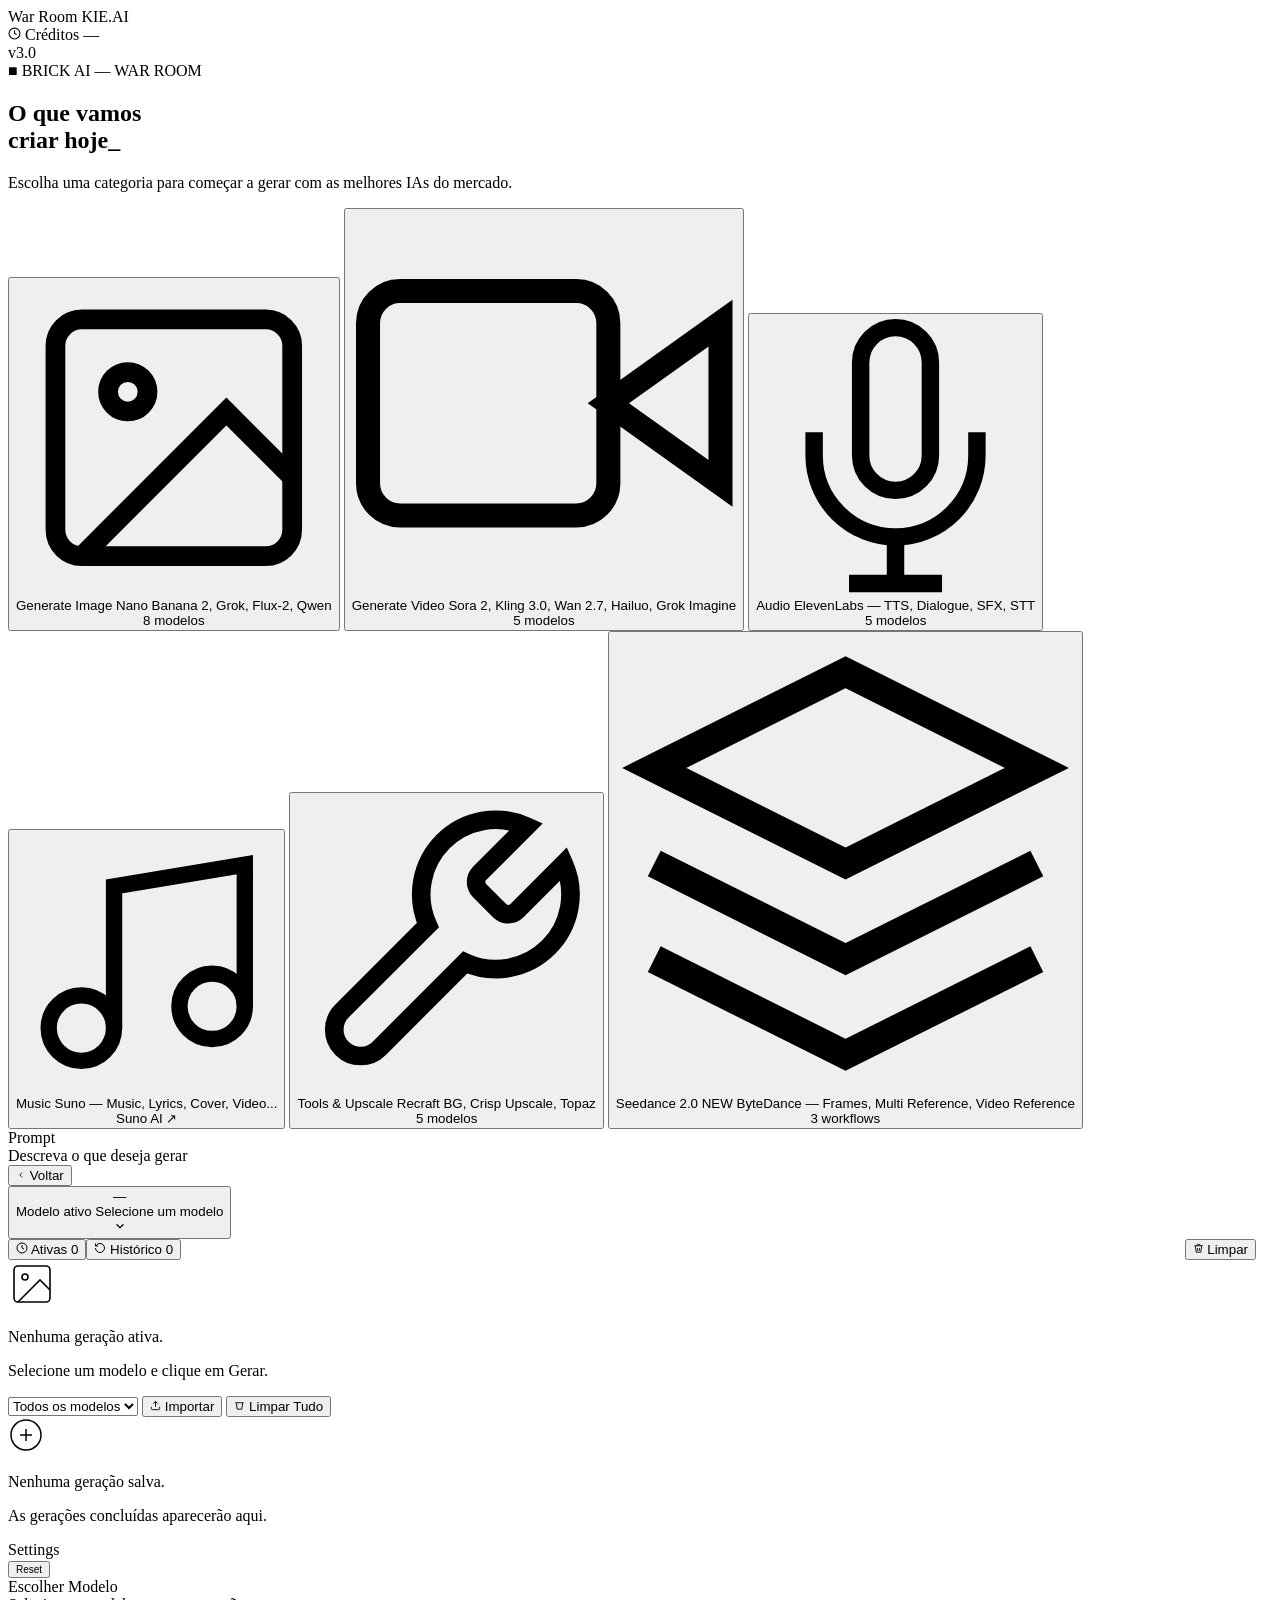
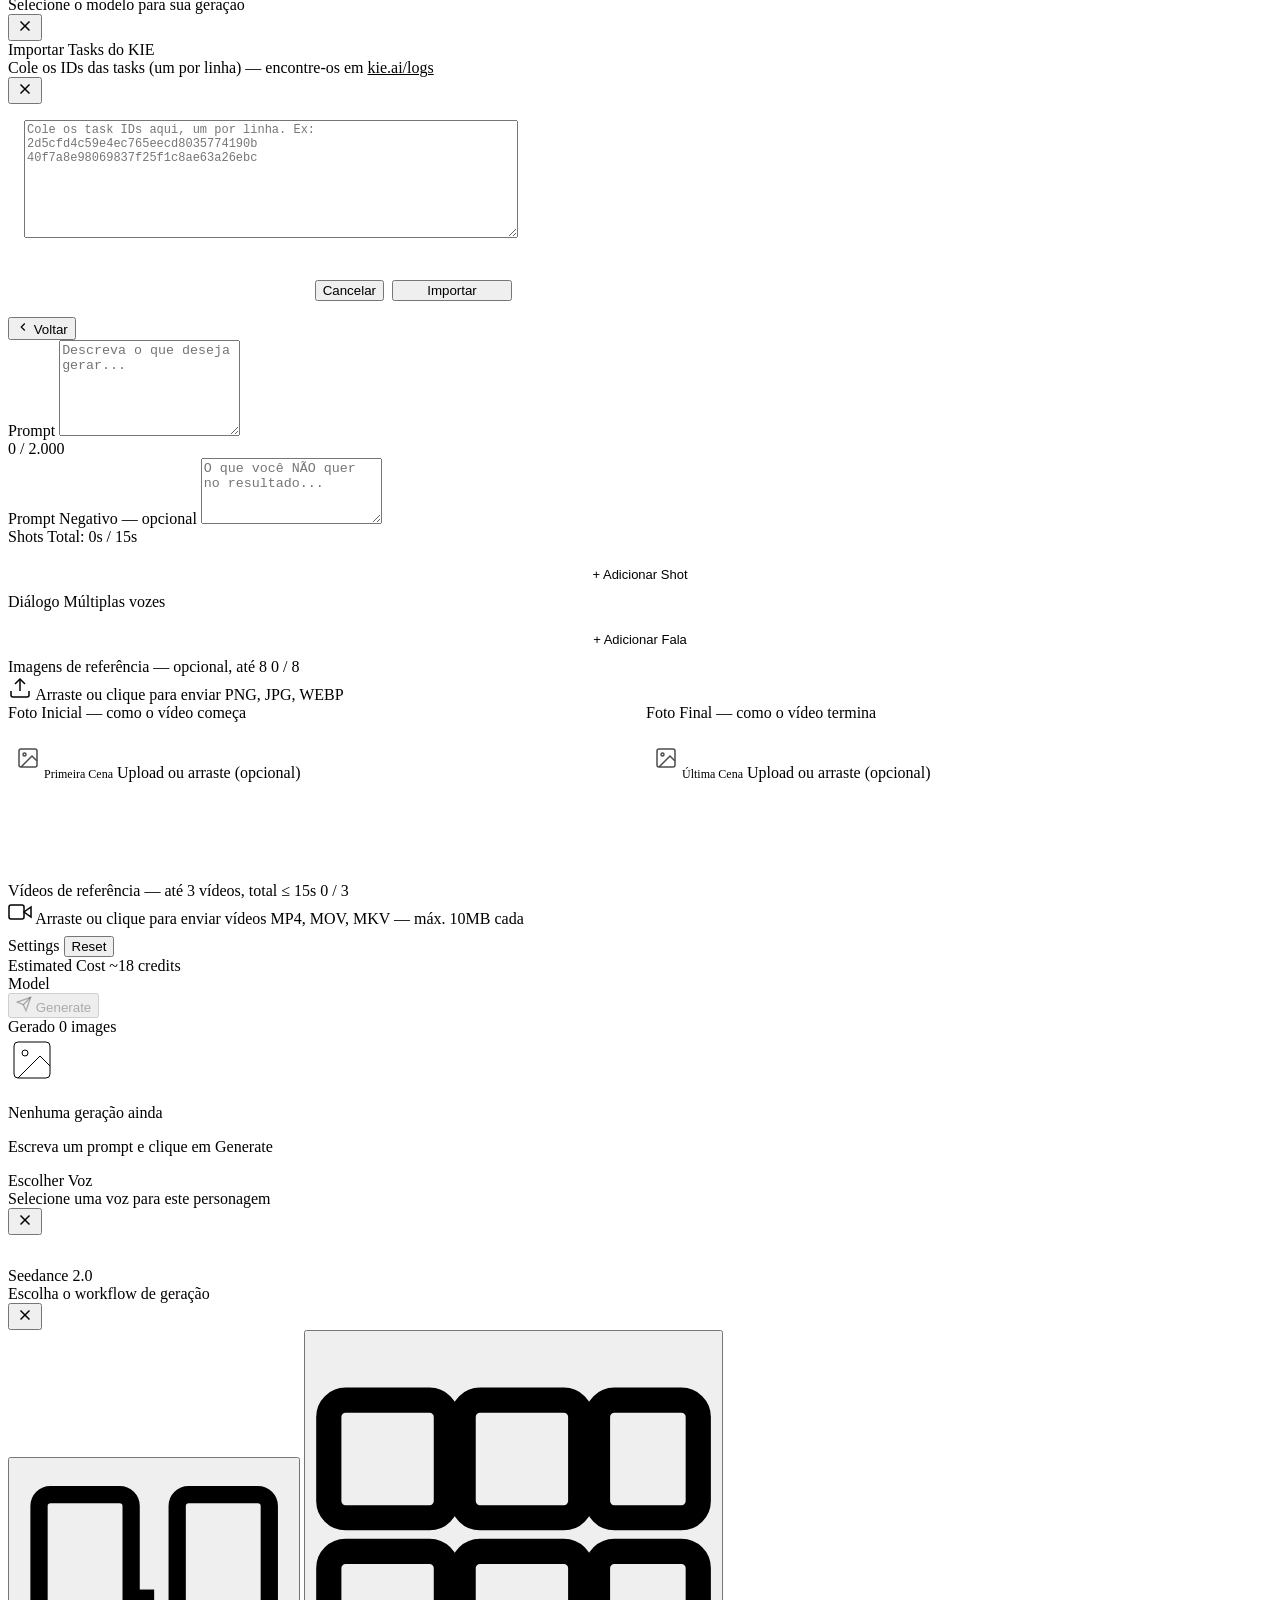
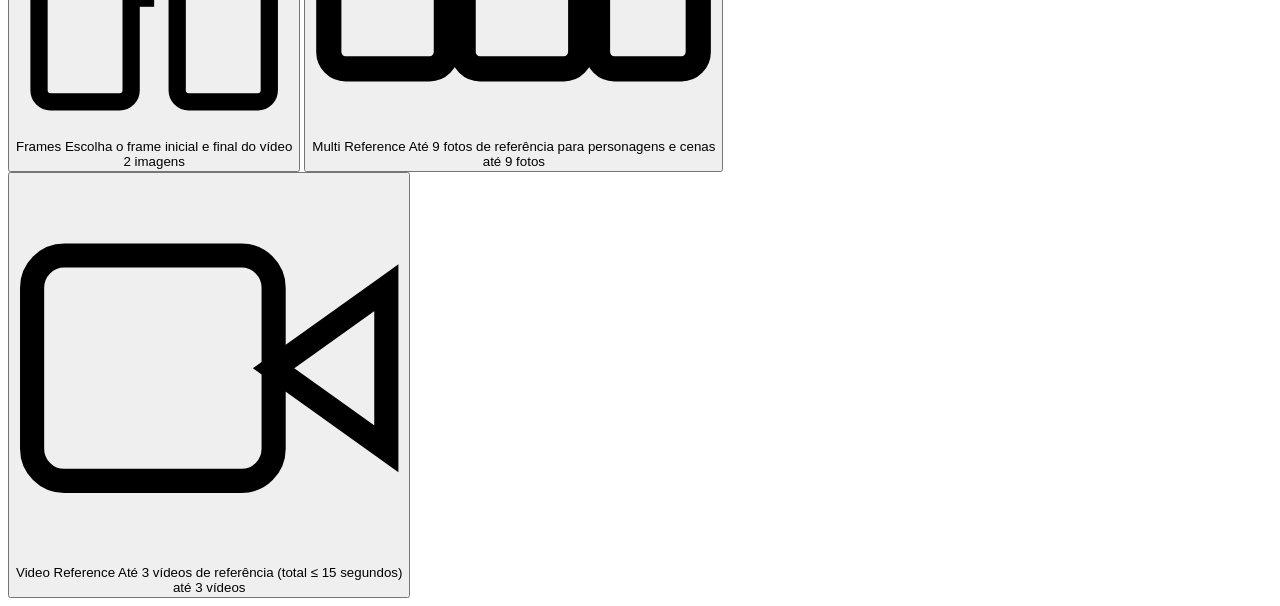
==== frontend/index.html @ 6c69cd1e "fix(ui): restore Topaz and Crisp Upscale, remove RemoveBg" ====
<!DOCTYPE html>
<html lang="pt-BR">

<head>
    <meta charset="UTF-8">
    <meta name="viewport" content="width=device-width, initial-scale=1.0">
    <title>KIE AI — War Room</title>
    <meta name="description"
        content="Interface visual para as APIs da KIE.ai — Upload, processamento AI e resultados em tempo real.">
    <link rel="preconnect" href="https://fonts.googleapis.com">
    <link rel="preconnect" href="https://fonts.gstatic.com" crossorigin>
    <link
        href="https://fonts.googleapis.com/css2?family=Inter:wght@300;400;500;600;700;900&family=JetBrains+Mono:wght@400;500;600;700&display=swap"
        rel="stylesheet">
    <link rel="stylesheet" href="/static/style-v2.css?v=21">
</head>

<body>

    <!-- ====== HEADER ====== -->
    <header id="app-header">
        <div class="header-left">
            <div class="logo-mark"></div>
            <div class="header-divider"></div>
            <span class="logo-text">War Room</span>
            <span class="logo-sub">KIE.AI</span>
        </div>
        <div class="header-center" id="header-breadcrumb">
            <!-- Filled dynamically when entering workspace -->
        </div>
        <div class="header-right">
            <div class="credits-badge" id="btn-credits" title="Saldo de créditos">
                <svg width="13" height="13" viewBox="0 0 24 24" fill="none" stroke="currentColor" stroke-width="2">
                    <circle cx="12" cy="12" r="10" />
                    <path d="M12 6v6l4 2" />
                </svg>
                <span class="credits-label">Créditos</span>
                <span class="credits-value" id="credits-display">—</span>
            </div>
            <span class="version-tag">v3.0</span>
        </div>
    </header>

    <!-- ====== PRE-MENU / LOBBY ====== -->
    <section id="lobby" class="lobby">
        <div class="lobby-inner">
            <div class="lobby-hero">
                <div class="lobby-hero-badge">■ BRICK AI — WAR ROOM</div>
                <h1 class="lobby-title">O que vamos<br>criar hoje<span class="blink">_</span></h1>
                <p class="lobby-subtitle">Escolha uma categoria para começar a gerar com as melhores IAs do mercado.</p>
            </div>

            <div class="lobby-grid">

                <!-- IMAGE -->
                <button class="lobby-card" data-lobby-cat="image" id="lobby-image">
                    <div class="lobby-card-icon">
                        <svg viewBox="0 0 24 24" fill="none" stroke="currentColor" stroke-width="1.5">
                            <rect x="3" y="3" width="18" height="18" rx="2" />
                            <circle cx="8.5" cy="8.5" r="1.5" />
                            <path d="M21 15l-5-5L5 21" />
                        </svg>
                    </div>
                    <div class="lobby-card-body">
                        <span class="lobby-card-title">Generate Image</span>
                        <span class="lobby-card-desc">Nano Banana 2, Grok, Flux-2, Qwen</span>
                    </div>
                    <div class="lobby-card-count">8 modelos</div>
                    <div class="lobby-card-glow"></div>
                </button>

                <!-- GENERATE VIDEO -->
                <button class="lobby-card" data-lobby-cat="video" id="lobby-video">
                    <div class="lobby-card-icon">
                        <svg viewBox="0 0 24 24" fill="none" stroke="currentColor" stroke-width="1.5">
                            <polygon points="23 7 16 12 23 17 23 7" />
                            <rect x="1" y="5" width="15" height="14" rx="2" />
                        </svg>
                    </div>
                    <div class="lobby-card-body">
                        <span class="lobby-card-title">Generate Video</span>
                        <span class="lobby-card-desc">Sora 2, Kling 3.0, Wan 2.7, Hailuo, Grok Imagine</span>
                    </div>
                    <div class="lobby-card-count">5 modelos</div>
                    <div class="lobby-card-glow"></div>
                </button>

                <!-- AUDIO -->
                <button class="lobby-card" data-lobby-cat="audio" id="lobby-audio">
                    <div class="lobby-card-icon">
                        <svg viewBox="0 0 24 24" fill="none" stroke="currentColor" stroke-width="1.5">
                            <path d="M12 1a3 3 0 00-3 3v8a3 3 0 006 0V4a3 3 0 00-3-3z" />
                            <path d="M19 10v2a7 7 0 01-14 0v-2" />
                            <line x1="12" y1="19" x2="12" y2="23" />
                            <line x1="8" y1="23" x2="16" y2="23" />
                        </svg>
                    </div>
                    <div class="lobby-card-body">
                        <span class="lobby-card-title">Audio</span>
                        <span class="lobby-card-desc">ElevenLabs — TTS, Dialogue, SFX, STT</span>
                    </div>
                    <div class="lobby-card-count">5 modelos</div>
                    <div class="lobby-card-glow"></div>
                </button>

                <!-- MUSIC -->
                <button class="lobby-card" data-lobby-cat="music" id="lobby-music">
                    <div class="lobby-card-icon">
                        <svg viewBox="0 0 24 24" fill="none" stroke="currentColor" stroke-width="1.5">
                            <path d="M9 18V5l12-2v13" />
                            <circle cx="6" cy="18" r="3" />
                            <circle cx="18" cy="16" r="3" />
                        </svg>
                    </div>
                    <div class="lobby-card-body">
                        <span class="lobby-card-title">Music</span>
                        <span class="lobby-card-desc">Suno — Music, Lyrics, Cover, Video...</span>
                    </div>
                    <div class="lobby-card-count">Suno AI ↗</div>
                    <div class="lobby-card-glow"></div>
                </button>

                <!-- TOOLS -->
                <button class="lobby-card" data-lobby-cat="tools" id="lobby-tools">
                    <div class="lobby-card-icon">
                        <svg viewBox="0 0 24 24" fill="none" stroke="currentColor" stroke-width="1.5">
                            <path
                                d="M14.7 6.3a1 1 0 000 1.4l1.6 1.6a1 1 0 001.4 0l3.77-3.77a6 6 0 01-7.94 7.94l-6.91 6.91a2.12 2.12 0 01-3-3l6.91-6.91a6 6 0 017.94-7.94l-3.76 3.76z" />
                        </svg>
                    </div>
                    <div class="lobby-card-body">
                        <span class="lobby-card-title">Tools & Upscale</span>
                        <span class="lobby-card-desc">Recraft BG, Crisp Upscale, Topaz</span>
                    </div>
                    <div class="lobby-card-count">5 modelos</div>
                    <div class="lobby-card-glow"></div>
                </button>

                <!-- SEEDANCE 2.0 — EXCLUSIVE CARD -->
                <button class="lobby-card lobby-card-featured" data-lobby-cat="seedance2" id="lobby-seedance2">
                    <div class="lobby-card-featured-bg"></div>
                    <div class="lobby-card-icon">
                        <svg viewBox="0 0 24 24" fill="none" stroke="currentColor" stroke-width="1.5">
                            <path d="M12 2L2 7l10 5 10-5-10-5z" />
                            <path d="M2 17l10 5 10-5" />
                            <path d="M2 12l10 5 10-5" />
                        </svg>
                    </div>
                    <div class="lobby-card-body">
                        <span class="lobby-card-title">Seedance 2.0 <span class="lobby-card-new-badge">NEW</span></span>
                        <span class="lobby-card-desc">ByteDance — Frames, Multi Reference, Video Reference</span>
                    </div>
                    <div class="lobby-card-count">3 workflows</div>
                    <div class="lobby-card-glow"></div>
                </button>

            </div>

        </div>
    </section>

    <!-- ====== WORKSPACE (hidden initially) ====== -->
    <main id="app-main" class="hidden">

        <!-- ====== LEFT: PROMPT + MODEL SELECT ====== -->
        <section id="panel-prompt" class="panel">
            <div class="panel-topbar">
                <div>
                    <div class="panel-topbar-title" id="workspace-cat-label">Prompt</div>
                    <div class="panel-topbar-sub">Descreva o que deseja gerar</div>
                </div>
                <button class="btn-ghost" id="btn-back-lobby" title="Voltar ao menu">
                    <svg width="10" height="10" viewBox="0 0 24 24" fill="none" stroke="currentColor" stroke-width="2">
                        <polyline points="15 18 9 12 15 6" />
                    </svg>
                    Voltar
                </button>
            </div>

            <!-- ── Model Picker Button ── -->
            <div class="model-picker-trigger-wrap">
                <button class="model-picker-trigger" id="btn-model-picker">
                    <div class="mpt-left">
                        <div class="mpt-icon mc-purple" id="mpt-icon">—</div>
                        <div class="mpt-info">
                            <span class="mpt-label">Modelo ativo</span>
                            <span class="mpt-name" id="mpt-name">Selecione um modelo</span>
                        </div>
                    </div>
                    <div class="mpt-right">
                        <span class="mpt-cost hidden" id="mpt-cost"></span>
                        <svg class="mpt-chevron" width="14" height="14" viewBox="0 0 24 24" fill="none"
                            stroke="currentColor" stroke-width="2">
                            <polyline points="6 9 12 15 18 9" />
                        </svg>
                    </div>
                </button>
            </div>

            <div class="panel-scroll">
                <!-- V1 form elements removed — all categories now use V2 workspace -->
            </div>
        </section>

        <!-- ====== CENTER: RESULTS GALLERY ====== -->
        <section id="panel-results" class="panel">

            <div class="panel-tabs"
                style="display:flex; align-items:center; gap:0; flex-shrink:0; border-bottom:1px solid var(--border);">
                <button class="panel-tab active" data-tab="active">
                    <svg width="12" height="12" viewBox="0 0 24 24" fill="none" stroke="currentColor" stroke-width="2">
                        <circle cx="12" cy="12" r="10" />
                        <polyline points="12 6 12 12 16 14" />
                    </svg>
                    Ativas
                    <span class="panel-tab-count" id="active-count">0</span>
                </button>
                <button class="panel-tab" data-tab="history">
                    <svg width="12" height="12" viewBox="0 0 24 24" fill="none" stroke="currentColor" stroke-width="2">
                        <path d="M3 12a9 9 0 109-9 9.75 9.75 0 00-6.74 2.74L3 8" />
                        <path d="M3 3v5h5" />
                    </svg>
                    Histórico
                    <span class="panel-tab-count" id="history-count">0</span>
                </button>
                <div style="margin-left:auto; padding-right:16px; display:flex; gap:6px;">
                    <button id="btn-clear-tasks" class="btn-ghost" title="Limpar tarefas ativas">
                        <svg width="11" height="11" viewBox="0 0 24 24" fill="none" stroke="currentColor"
                            stroke-width="2">
                            <polyline points="3 6 5 6 21 6" />
                            <path d="M19 6l-2 14H7L5 6" />
                            <path d="M10 11v6M14 11v6" />
                            <path d="M9 6V4a1 1 0 011-1h4a1 1 0 011 1v2" />
                        </svg>
                        Limpar
                    </button>
                </div>
            </div>

            <!-- Active Tasks Tab -->
            <div id="tab-active" class="tab-content">
                <div id="tasks-list" class="tasks-list">
                    <div class="tasks-empty" id="tasks-empty">
                        <svg width="48" height="48" viewBox="0 0 24 24" fill="none" stroke="currentColor"
                            stroke-width="0.8">
                            <rect x="3" y="3" width="18" height="18" rx="2" />
                            <circle cx="8.5" cy="8.5" r="1.5" />
                            <path d="M21 15l-5-5L5 21" />
                        </svg>
                        <p>Nenhuma geração ativa.</p>
                        <p class="tasks-empty-hint">Selecione um modelo e clique em Gerar.</p>
                    </div>
                </div>
            </div>

            <!-- History Tab -->
            <div id="tab-history" class="tab-content hidden">
                <div class="history-toolbar">
                    <select id="history-filter-model" class="form-select history-filter-select">
                        <option value="">Todos os modelos</option>
                    </select>
                    <button id="btn-import-history" class="btn-ghost" title="Importar tasks do KIE">
                        <svg width="11" height="11" viewBox="0 0 24 24" fill="none" stroke="currentColor"
                            stroke-width="2">
                            <path d="M21 15v4a2 2 0 01-2 2H5a2 2 0 01-2-2v-4" />
                            <polyline points="17 8 12 3 7 8" />
                            <line x1="12" y1="3" x2="12" y2="15" />
                        </svg>
                        Importar
                    </button>
                    <button id="btn-clear-history" class="btn-ghost btn-danger" title="Limpar histórico">
                        <svg width="11" height="11" viewBox="0 0 24 24" fill="none" stroke="currentColor"
                            stroke-width="2">
                            <polyline points="3 6 5 6 21 6" />
                            <path d="M19 6l-2 14H7L5 6" />
                        </svg>
                        Limpar Tudo
                    </button>
                </div>
                <div id="history-gallery" class="history-gallery"></div>
                <div class="tasks-empty" id="history-empty">
                    <svg width="36" height="36" viewBox="0 0 24 24" fill="none" stroke="currentColor" stroke-width="1">
                        <circle cx="12" cy="12" r="10" />
                        <path d="M8 12h8M12 8v8" />
                    </svg>
                    <p>Nenhuma geração salva.</p>
                    <p class="tasks-empty-hint">As gerações concluídas aparecerão aqui.</p>
                </div>
            </div>

        </section>

        <!-- ====== RIGHT: SETTINGS (VEO3 ONLY) ====== -->
        <section id="panel-settings" class="panel hidden">
            <div class="panel-topbar">
                <div>
                    <div class="panel-topbar-title">Settings</div>
                </div>
                <button class="btn-ghost" id="btn-reset-settings" style="font-size: 10px;">Reset</button>
            </div>
            <div class="panel-scroll" id="panel-settings-scroll">
                <!-- Config panel will be moved here dynamically for Veo3 -->
            </div>
        </section>

    </main>

    <!-- ====== MODEL PICKER MODAL ====== -->
    <div id="modal-model-picker" class="model-picker-modal hidden">
        <div class="mpm-backdrop" id="mpm-backdrop"></div>
        <div class="mpm-panel">
            <div class="mpm-header">
                <div>
                    <div class="mpm-title">Escolher Modelo</div>
                    <div class="mpm-subtitle" id="mpm-subtitle">Selecione o modelo para sua geração</div>
                </div>
                <button class="mpm-close" id="mpm-close">
                    <svg width="18" height="18" viewBox="0 0 24 24" fill="none" stroke="currentColor" stroke-width="2">
                        <line x1="18" y1="6" x2="6" y2="18" />
                        <line x1="6" y1="6" x2="18" y2="18" />
                    </svg>
                </button>
            </div>
            <div class="mpm-grid" id="mpm-grid">
                <!-- Cards injected via app.js -->
            </div>
        </div>
    </div>

    <!-- ====== IMPORT HISTORY MODAL ====== -->
    <div id="modal-import-history" class="model-picker-modal hidden">
        <div class="mpm-backdrop" id="import-backdrop"></div>
        <div class="mpm-panel" style="max-width: 520px;">
            <div class="mpm-header">
                <div>
                    <div class="mpm-title">Importar Tasks do KIE</div>
                    <div class="mpm-subtitle">Cole os IDs das tasks (um por linha) — encontre-os em <a
                            href="https://kie.ai/logs" target="_blank" style="color:var(--accent)">kie.ai/logs</a></div>
                </div>
                <button class="mpm-close" id="import-close">
                    <svg width="18" height="18" viewBox="0 0 24 24" fill="none" stroke="currentColor" stroke-width="2">
                        <line x1="18" y1="6" x2="6" y2="18" />
                        <line x1="6" y1="6" x2="18" y2="18" />
                    </svg>
                </button>
            </div>
            <div style="padding: 16px;">
                <textarea id="import-task-ids" rows="8" class="form-textarea"
                    placeholder="Cole os task IDs aqui, um por linha. Ex:&#10;2d5cfd4c59e4ec765eecd8035774190b&#10;40f7a8e98069837f25f1c8ae63a26ebc"
                    style="width:100%;font-family:monospace;font-size:12px;resize:vertical;"></textarea>
                <div id="import-status" style="margin-top:8px;font-size:12px;color:var(--text-muted);min-height:18px;">
                </div>
                <div style="display:flex;gap:8px;justify-content:flex-end;margin-top:12px;">
                    <button id="btn-import-cancel" class="btn-ghost">Cancelar</button>
                    <button id="btn-import-submit" class="btn-primary" style="min-width:120px;">Importar</button>
                </div>
            </div>
        </div>
    </div>

    <!-- ====== HIDDEN MODEL DATA (used by JS to populate workspace) ====== -->
    <template id="tpl-models">
        <!-- IMAGE -->
        <div data-cat="image" data-model="nano-banana-2" data-name="Nano Banana 2" data-provider="Google"
            data-input="mix" data-field="image_url"
            data-icon="<svg viewBox=&quot;0 0 24 24&quot; fill=&quot;none&quot; class=&quot;brand-logo-svg&quot;><path d=&quot;M12 2C6.48 2 2 6.48 2 12s4.48 10 10 10 10-4.48 10-10S17.52 2 12 2zm-1 14.5v-9l6 4.5-6 4.5z&quot; fill=&quot;currentColor&quot;/></svg>"
            data-color="mc-yellow" data-prompt="true"
            data-desc="Modelo próprio da Kie.ai: geração com prompt, imagens de referência e controle de aspect ratio, resolução e formato.">
        </div>

        <div data-cat="image" data-model="seedream/5-lite" data-name="Seedream 5 Lite" data-provider="ByteDance"
            data-input="mix" data-field="image_urls"
            data-icon="<svg viewBox=&quot;0 0 24 24&quot; fill=&quot;none&quot; class=&quot;brand-logo-svg&quot;><path d=&quot;M19 12h-3c-1.1 0-2-.9-2-2V7c0-1.1-.9-2-2-2S10 5.9 10 7v3c0 1.1-.9 2-2 2H5c-1.1 0-2 .9-2 2s.9 2 2 2h3c1.1 0 2 .9 2 2v3c0 1.1.9 2 2 2s2-.9 2-2v-3c0-1.1.9-2 2-2h3c1.1 0 2-.9 2-2s-.9-2-2-2z&quot; fill=&quot;currentColor&quot;/></svg>"
            data-color="mc-bytedance" data-prompt="true"
            data-desc="O poderoso modelo da ByteDance para text-to-image e edição de referência (Seedream 5)."></div>


        <div data-cat="image" data-model="qwen/image-edit" data-name="Qwen Image Edit" data-provider="Qwen"
            data-input="mix" data-field="image_url"
            data-icon="<svg viewBox='0 0 24 24' fill='none' class='brand-logo-svg'><circle cx='12' cy='12' r='10' stroke='currentColor' stroke-width='2'/><path d='M12 6v6l4 4' stroke='currentColor' stroke-width='2' stroke-linecap='round'/></svg>"
            data-color="mc-qwen" data-prompt="true"
            data-desc="Edição flexível e robusta de imagens com Qwen. Envie sua referência e altere o que precisar.">
        </div>
        <div data-cat="image" data-model="google/nano-banana-edit" data-name="Nano Banana Edit" data-provider="Google"
            data-input="file" data-field="image_urls"
            data-icon="<svg viewBox=&quot;0 0 24 24&quot; fill=&quot;none&quot; class=&quot;brand-logo-svg&quot;><path d=&quot;M12 2C6.48 2 2 6.48 2 12s4.48 10 10 10 10-4.48 10-10S17.52 2 12 2zm-1 14.5v-9l6 4.5-6 4.5z&quot; fill=&quot;currentColor&quot;/></svg>"
            data-color="mc-green" data-prompt="true"
            data-desc="Edição inteligente: envie uma imagem e descreva as mudanças que deseja."></div>
        <div data-cat="image" data-model="grok-imagine/text-to-image" data-name="Grok Imagine" data-provider="Grok"
            data-input="mix" data-field="image_urls"
            data-icon="<svg viewBox=&quot;0 0 24 24&quot; fill=&quot;none&quot; class=&quot;brand-logo-svg&quot;><path d=&quot;M13.5 2L3 14h9l-1 8L22 10h-9l.5-8z&quot; fill=&quot;currentColor&quot;/></svg>"
            data-color="mc-purple" data-prompt="true"
            data-desc="Geração e edição de imagens usando o modelo nativo Grok (suporta prompt com ou sem imagem).">
        </div>
        <div data-cat="image" data-model="gpt4o-image" data-name="GPT 4o-image" data-provider="OpenAI" data-input="mix"
            data-field="filesUrl"
            data-icon="<svg viewBox=&quot;0 0 24 24&quot; fill=&quot;none&quot; class=&quot;brand-logo-svg&quot;><path d=&quot;M22 12c0-5.52-4.48-10-10-10S2 6.48 2 12s4.48 10 10 10 10-4.48 10-10zM12 4c4.41 0 8 3.59 8 8s-3.59 8-8 8-8-3.59-8-8 3.59-8 8-8z&quot; fill=&quot;currentColor&quot;/><circle cx=&quot;12&quot; cy=&quot;12&quot; r=&quot;4&quot; fill=&quot;currentColor&quot;/></svg>"
            data-color="mc-openai" data-prompt="true"
            data-desc="Geração e edição de imagens com GPT-4o: envie até 5 imagens de referência e descreva o que deseja.">
        </div>


        <!-- VID -->
        <div data-cat="video" data-model="veo3/text-to-video" data-name="Veo 3.1" data-provider="Google"
            data-input="mix" data-field="image_url"
            data-icon="<svg viewBox=&quot;0 0 24 24&quot; fill=&quot;none&quot; class=&quot;brand-logo-svg&quot;><path d=&quot;M12 2L2 7l10 5 10-5-10-5z&quot; stroke=&quot;currentColor&quot; stroke-width=&quot;1.5&quot;/><path d=&quot;M2 17l10 5 10-5&quot; stroke=&quot;currentColor&quot; stroke-width=&quot;1.5&quot;/><path d=&quot;M2 12l10 5 10-5&quot; stroke=&quot;currentColor&quot; stroke-width=&quot;1.5&quot;/></svg>"
            data-color="mc-blue" data-prompt="true"
            data-desc="O novo modelo de ponta do Google DeepMind. Ouro em consistência espacial (suporta imagem inicial).">
        </div>
        <div data-cat="video" data-model="sora-2-pro-text-to-video" data-name="Sora 2 Pro" data-provider="OpenAI"
            data-input="mix" data-field="image_urls"
            data-icon="<svg viewBox='0 0 24 24' fill='none' class='brand-logo-svg'><path d='M12 2C6.48 2 2 6.48 2 12s4.48 10 10 10 10-4.48 10-10S17.52 2 12 2zm0 18c-4.41 0-8-3.59-8-8s3.59-8 8-8 8 3.59 8 8-3.59 8-8 8z' fill='currentColor'/><circle cx='12' cy='12' r='4' fill='currentColor'/></svg>"
            data-color="mc-openai" data-prompt="true"
            data-desc="O padrão ouro da indústria: vídeos ultra-realistas com física avançada e consistência visual premium (suporta imagem inicial).">
        </div>
        <div data-cat="video" data-model="kling-3.0/video" data-name="Kling 3.0" data-provider="Kling" data-input="mix"
            data-field="image_urls"
            data-icon="<svg viewBox=&quot;0 0 24 24&quot; fill=&quot;none&quot; class=&quot;brand-logo-svg&quot;><path d=&quot;M12 2L2 22h20L12 2zm0 4.5l6.5 13h-13z&quot; fill=&quot;currentColor&quot;/></svg>"
            data-color="mc-kling" data-prompt="true"
            data-desc="Excelente para movimentos de câmera dramáticos e personagens expressivos em alta resolução (suporta imagem inicial).">
        </div>
        <div data-cat="video" data-model="wan/2-7-text-to-video" data-name="Wan 2.7" data-provider="Wan"
            data-input="mix" data-field="image_url"
            data-icon="<svg viewBox='0 0 24 24' fill='none' class='brand-logo-svg'><path d='M4 4v16h16V4H4zm14 14H6V6h12v12z' fill='currentColor'/><polygon points='10 8 16 12 10 16' fill='currentColor'/></svg>"
            data-color="mc-wan" data-prompt="true" data-desc="O poderoso Wan 2.7 Text/Image to Video e Video Edit.">
        </div>
        <div data-cat="video" data-model="grok-imagine/text-to-video" data-name="Grok Video" data-provider="xAI"
            data-input="mix" data-field="image_urls"
            data-icon="<svg viewBox=&quot;0 0 24 24&quot; fill=&quot;none&quot; class=&quot;brand-logo-svg&quot;><path d=&quot;M4 4l6 8-6 8h3l4.5-6L16 20h3l-6-8 6-8h-3l-4.5 6L7 4z&quot; fill=&quot;currentColor&quot;/></svg>"
            data-color="mc-white" data-prompt="true"
            data-desc="Geração fluida com compreensão semântica profunda, ideal para cenas conceituais e animação de imagens estáticas.">
        </div>
        <div data-cat="video" data-model="hailuo/2-3-image-to-video-pro" data-name="Hailuo 2.3 Pro"
            data-provider="Hailuo" data-input="file" data-field="image_url"
            data-icon="<svg viewBox=&quot;0 0 24 24&quot; fill=&quot;none&quot; class=&quot;brand-logo-svg&quot;><path d=&quot;M12 2c-5.52 0-10 4.48-10 10s4.48 10 10 10 10-4.48 10-10S17.52 2 12 2zm0 18c-4.41 0-8-3.59-8-8s3.59-8 8-8 8 3.59 8 8-3.59 8-8 8zm-2-11.5v7l6-3.5z&quot; fill=&quot;currentColor&quot;/></svg>"
            data-color="mc-indigo" data-prompt="true"
            data-desc="Especialista em animações complexas a partir de fotos."></div>


        <!-- AUDIO (ElevenLabs) -->
        <div data-cat="audio" data-model="elevenlabs/text-to-speech-turbo-2-5" data-name="TTS Turbo 2.5"
            data-provider="ElevenLabs" data-input="text" data-field="text"
            data-icon="<svg viewBox=&quot;0 0 24 24&quot; fill=&quot;none&quot; class=&quot;brand-logo-svg&quot;><path d=&quot;M6 10v4M10 6v12M14 8v8M18 10v4&quot; stroke=&quot;currentColor&quot; stroke-width=&quot;2&quot; stroke-linecap=&quot;round&quot;/></svg>"
            data-color="mc-teal" data-prompt="true"
            data-desc="A tecnologia de voz mais humana e expressiva do mercado."></div>
        <div data-cat="audio" data-model="elevenlabs/text-to-dialogue-v3" data-name="Dialogue V3"
            data-provider="ElevenLabs" data-input="text" data-field="dialogue"
            data-icon="<svg viewBox=&quot;0 0 24 24&quot; fill=&quot;none&quot; class=&quot;brand-logo-svg&quot;><path d=&quot;M6 10v4M10 6v12M14 8v8M18 10v4&quot; stroke=&quot;currentColor&quot; stroke-width=&quot;2&quot; stroke-linecap=&quot;round&quot;/></svg>"
            data-color="mc-teal" data-prompt="true"
            data-desc="Diálogo multi-voz com personagens distintos e vozes naturais."></div>
        <div data-cat="audio" data-model="elevenlabs/sound-effect-v2" data-name="Sound Effect V2"
            data-provider="ElevenLabs" data-input="text" data-field="text"
            data-icon="<svg viewBox=&quot;0 0 24 24&quot; fill=&quot;none&quot; class=&quot;brand-logo-svg&quot;><path d=&quot;M6 10v4M10 6v12M14 8v8M18 10v4&quot; stroke=&quot;currentColor&quot; stroke-width=&quot;2&quot; stroke-linecap=&quot;round&quot;/></svg>"
            data-color="mc-teal" data-prompt="true"
            data-desc="Efeitos sonoros ultra-realistas gerados por IA a partir de texto."></div>
        <div data-cat="audio" data-model="elevenlabs/speech-to-text" data-name="Speech to Text"
            data-provider="ElevenLabs" data-input="file" data-field="audio_url"
            data-icon="<svg viewBox=&quot;0 0 24 24&quot; fill=&quot;none&quot; class=&quot;brand-logo-svg&quot;><path d=&quot;M6 10v4M10 6v12M14 8v8M18 10v4&quot; stroke=&quot;currentColor&quot; stroke-width=&quot;2&quot; stroke-linecap=&quot;round&quot;/></svg>"
            data-color="mc-teal" data-prompt="false" data-desc="Transcrição precisa de áudio com detecção de falantes.">
        </div>
        <div data-cat="audio" data-model="elevenlabs/audio-isolation" data-name="Audio Isolation"
            data-provider="ElevenLabs" data-input="file" data-field="audio_url"
            data-icon="<svg viewBox=&quot;0 0 24 24&quot; fill=&quot;none&quot; class=&quot;brand-logo-svg&quot;><path d=&quot;M6 10v4M10 6v12M14 8v8M18 10v4&quot; stroke=&quot;currentColor&quot; stroke-width=&quot;2&quot; stroke-linecap=&quot;round&quot;/></svg>"
            data-color="mc-teal" data-prompt="false" data-desc="Isolamento e separação de voz de qualquer áudio."></div>

        <!-- MUSIC (Suno) — Consolidated -->
        <div data-cat="music" data-model="suno/generate-music" data-name="Criar Música" data-provider="Suno"
            data-input="mix" data-field="prompt"
            data-icon="<svg viewBox=&quot;0 0 24 24&quot; fill=&quot;none&quot; class=&quot;brand-logo-svg&quot;><path d=&quot;M9 18V5l12-2v13&quot; stroke=&quot;currentColor&quot; stroke-width=&quot;1.5&quot;/><circle cx=&quot;6&quot; cy=&quot;18&quot; r=&quot;3&quot; fill=&quot;currentColor&quot;/><circle cx=&quot;18&quot; cy=&quot;16&quot; r=&quot;3&quot; fill=&quot;currentColor&quot;/></svg>"
            data-color="mc-yellow" data-prompt="true"
            data-desc="Crie músicas completas com IA. Upload opcional para criar Covers."></div>







        <!-- TOOLS -->

        <div data-cat="tools" data-model="topaz/video-upscale" data-name="Video Upscale" data-provider="Topaz"
            data-input="file" data-field="video_url"
            data-icon="<svg viewBox=&quot;0 0 24 24&quot; fill=&quot;none&quot; class=&quot;brand-logo-svg&quot;><path d=&quot;M12 2l-6 10h12zM5 14l7 8 7-8z&quot; fill=&quot;currentColor&quot;/></svg>"
            data-shortcut="topaz-upscale" data-color="mc-red" data-prompt="false"
            data-desc="Restauração e aumento de resolução para vídeos legados."></div>
        <div data-cat="tools" data-model="topaz/image-upscale" data-name="Image Upscale" data-provider="Topaz"
            data-input="file" data-field="image_url"
            data-icon="<svg viewBox=&quot;0 0 24 24&quot; fill=&quot;none&quot; class=&quot;brand-logo-svg&quot;><path d=&quot;M12 2l-6 10h12zM5 14l7 8 7-8z&quot; fill=&quot;currentColor&quot;/></svg>"
            data-color="mc-teal" data-prompt="false"
            data-desc="Upscale profissional com preservação de detalhes finos."></div>
        <div data-cat="tools" data-model="recraft/crisp-upscale" data-name="Crisp Upscale" data-provider="Recraft"
            data-input="file" data-field="image"
            data-icon="<svg viewBox=&quot;0 0 24 24&quot; fill=&quot;none&quot; class=&quot;brand-logo-svg&quot;><path d=&quot;M6 6h12v12H6z&quot; stroke=&quot;currentColor&quot; stroke-width=&quot;2&quot;/><circle cx=&quot;12&quot; cy=&quot;12&quot; r=&quot;3&quot; fill=&quot;currentColor&quot;/></svg>"
            data-color="mc-blue" data-prompt="false" data-desc="Aumenta a nitidez e resolução de fotografias."></div>

        <!-- SEEDANCE 2.0 -->
        <div data-cat="seedance2" data-model="bytedance/seedance-2-frames" data-name="Seedance 2.0 — Frames" data-provider="ByteDance"
            data-input="mix" data-field="reference_image_urls"
            data-icon="<svg viewBox=&quot;0 0 24 24&quot; fill=&quot;none&quot; class=&quot;brand-logo-svg&quot;><path d=&quot;M19 12h-3c-1.1 0-2-.9-2-2V7c0-1.1-.9-2-2-2S10 5.9 10 7v3c0 1.1-.9 2-2 2H5c-1.1 0-2 .9-2 2s.9 2 2 2h3c1.1 0 2 .9 2 2v3c0 1.1.9 2 2 2s2-.9 2-2v-3c0-1.1.9-2 2-2h3c1.1 0 2-.9 2-2s-.9-2-2-2z&quot; fill=&quot;currentColor&quot;/></svg>"
            data-color="mc-bytedance" data-prompt="true"
            data-desc="Frame inicial + final para controlar início e fim do vídeo."></div>
        <div data-cat="seedance2" data-model="bytedance/seedance-2-multi" data-name="Seedance 2.0 — Multi Reference" data-provider="ByteDance"
            data-input="mix" data-field="reference_image_urls"
            data-icon="<svg viewBox=&quot;0 0 24 24&quot; fill=&quot;none&quot; class=&quot;brand-logo-svg&quot;><path d=&quot;M19 12h-3c-1.1 0-2-.9-2-2V7c0-1.1-.9-2-2-2S10 5.9 10 7v3c0 1.1-.9 2-2 2H5c-1.1 0-2 .9-2 2s.9 2 2 2h3c1.1 0 2 .9 2 2v3c0 1.1.9 2 2 2s2-.9 2-2v-3c0-1.1.9-2 2-2h3c1.1 0 2-.9 2-2s-.9-2-2-2z&quot; fill=&quot;currentColor&quot;/></svg>"
            data-color="mc-bytedance" data-prompt="true"
            data-desc="Até 9 imagens de referência para personagens e cenas."></div>
        <div data-cat="seedance2" data-model="bytedance/seedance-2-video" data-name="Seedance 2.0 — Video Reference" data-provider="ByteDance"
            data-input="mix" data-field="reference_video_urls"
            data-icon="<svg viewBox=&quot;0 0 24 24&quot; fill=&quot;none&quot; class=&quot;brand-logo-svg&quot;><path d=&quot;M19 12h-3c-1.1 0-2-.9-2-2V7c0-1.1-.9-2-2-2S10 5.9 10 7v3c0 1.1-.9 2-2 2H5c-1.1 0-2 .9-2 2s.9 2 2 2h3c1.1 0 2 .9 2 2v3c0 1.1.9 2 2 2s2-.9 2-2v-3c0-1.1.9-2 2-2h3c1.1 0 2-.9 2-2s-.9-2-2-2z&quot; fill=&quot;currentColor&quot;/></svg>"
            data-color="mc-bytedance" data-prompt="true"
            data-desc="Até 3 vídeos de referência (total ≤ 15s) para motion reference."></div>

    </template>

    <!-- ====== NANO BANANA V2 — WORKSPACE OVERLAY ====== -->
    <div id="v2-workspace" class="v2-ws hidden">
        <div class="v2-ws-bg"></div>

        <!-- ── LEFT COLUMN: Prompt + Upload + Generate ── -->
        <div class="v2-ws-left">
            <div class="v2-ws-panel v2-ws-panel-left">
                <!-- Back button -->
                <button class="v2-back-btn" id="v2-btn-back">
                    <svg width="14" height="14" viewBox="0 0 24 24" fill="none" stroke="currentColor" stroke-width="2">
                        <polyline points="15 18 9 12 15 6" />
                    </svg>
                    Voltar
                </button>

                <!-- Model badge (populated dynamically by JS) -->
                <div class="v2-model-badge">
                    <div class="v2-model-badge-icon">
                        <!-- Icon injected by JS -->
                    </div>
                    <div class="v2-model-badge-info">
                        <span class="v2-model-badge-name"></span>
                        <span class="v2-model-badge-provider"></span>
                    </div>
                    <span class="v2-model-badge-tag"></span>
                </div>

                <!-- Prompt -->
                <div class="v2-form-group">
                    <label class="v2-label">Prompt</label>
                    <textarea id="v2-prompt" class="v2-textarea" placeholder="Descreva o que deseja gerar..."
                        rows="6"></textarea>
                    <div class="v2-prompt-meta">
                        <span class="v2-char-counter" id="v2-char-counter">0 / 2.000</span>
                    </div>
                </div>

                <!-- Negative Prompt (shown for models that support it) -->
                <div class="v2-form-group hidden" id="v2-group-negative-prompt">
                    <label class="v2-label">Prompt Negativo <span class="v2-label-hint">— opcional</span></label>
                    <textarea id="v2-negative-prompt" class="v2-textarea"
                        placeholder="O que você NÃO quer no resultado..." rows="2" style="min-height: 60px;"></textarea>
                </div>

                <!-- Multi-Shot Editor (Kling 3.0) -->
                <div class="v2-form-group hidden" id="v2-group-multishot">
                    <div class="v2-param-header">
                        <label class="v2-label">Shots</label>
                        <span class="v2-label-hint" id="v2-multishot-total">Total: 0s / 15s</span>
                    </div>
                    <div id="v2-multishot-list" style="display: flex; flex-direction: column; gap: 12px;"></div>
                    <button type="button" id="v2-multishot-add" class="v2-btn-secondary"
                        style="margin-top: 10px; width: 100%; padding: 10px; border: 1px dashed rgba(255,255,255,0.15); border-radius: 8px; background: transparent; color: var(--text-muted); cursor: pointer; font-size: 13px;">+
                        Adicionar Shot</button>
                </div>

                <!-- Dialogue Editor (ElevenLabs Dialogue V3) -->
                <div class="v2-form-group hidden" id="v2-group-dialogue">
                    <div class="v2-param-header">
                        <label class="v2-label">Diálogo</label>
                        <span class="v2-label-hint" id="v2-dialogue-total">Múltiplas vozes</span>
                    </div>
                    <div id="v2-dialogue-list" style="display: flex; flex-direction: column; gap: 12px;"></div>
                    <button type="button" id="v2-dialogue-add" class="v2-btn-secondary"
                        style="margin-top: 10px; width: 100%; padding: 10px; border: 1px dashed rgba(255,255,255,0.15); border-radius: 8px; background: transparent; color: var(--text-muted); cursor: pointer; font-size: 13px;">+
                        Adicionar Fala</button>
                </div>

                <!-- Upload -->
                <div class="v2-form-group hidden" id="v2-group-upload">
                    <div class="v2-label-row">
                        <label class="v2-label" id="v2-upload-label">Imagens de referência <span class="v2-label-hint">—
                                opcional, até 8</span></label>
                        <span class="v2-file-counter" id="v2-file-counter">0 / 8</span>
                    </div>
                    <div class="v2-upload-zone" id="v2-upload-zone">
                        <input type="file" id="v2-file-input" accept="image/*" multiple hidden>
                        <svg width="24" height="24" viewBox="0 0 24 24" fill="none" stroke="currentColor"
                            stroke-width="1.5">
                            <path d="M21 15v4a2 2 0 01-2 2H5a2 2 0 01-2-2v-4" />
                            <polyline points="17 8 12 3 7 8" />
                            <line x1="12" y1="3" x2="12" y2="15" />
                        </svg>
                        <span>Arraste ou clique para enviar</span>
                        <span class="v2-upload-hint">PNG, JPG, WEBP</span>
                    </div>
                    <div class="v2-files-grid" id="v2-files-grid">
                        <!-- Thumbnails injected by JS -->
                    </div>
                </div>

                <!-- Initial/Final Frame Upload (Veo 3 / Kling) -->
                <div class="v2-form-group hidden" id="v2-group-upload-frames">
                    <div class="v2-frames-container" style="display: flex; gap: 12px;">

                        <!-- Initial Frame -->
                        <div class="v2-frame-dropzone" style="flex: 1;">
                            <label class="v2-label"
                                style="display: block; margin-bottom: 8px; color: var(--accent);">Foto Inicial <span
                                    class="v2-label-hint">— como o vídeo começa</span></label>
                            <div class="v2-upload-zone" id="v2-upload-zone-initial"
                                style="padding: 16px 8px; min-height: 120px; border-color: rgba(255, 255, 255, 0.2);">
                                <input type="file" id="v2-file-input-initial" accept="image/*" hidden>
                                <svg width="24" height="24" viewBox="0 0 24 24" fill="none" stroke="currentColor"
                                    stroke-width="1.5" style="margin-bottom: 8px; opacity: 0.7;">
                                    <rect x="3" y="3" width="18" height="18" rx="2" ry="2" />
                                    <circle cx="8.5" cy="8.5" r="1.5" />
                                    <polyline points="21 15 16 10 5 21" />
                                </svg>
                                <span style="font-size: 12px; font-weight: 500;">Primeira Cena</span>
                                <span class="v2-upload-hint">Upload ou arraste (opcional)</span>
                            </div>
                            <div class="v2-files-grid" id="v2-files-grid-initial"></div>
                        </div>

                        <!-- Final Frame -->
                        <div class="v2-frame-dropzone" style="flex: 1;">
                            <label class="v2-label"
                                style="display: block; margin-bottom: 8px; color: var(--accent);">Foto Final <span
                                    class="v2-label-hint">— como o vídeo termina</span></label>
                            <div class="v2-upload-zone" id="v2-upload-zone-final"
                                style="padding: 16px 8px; min-height: 120px; border-color: rgba(255, 255, 255, 0.2);">
                                <input type="file" id="v2-file-input-final" accept="image/*" hidden>
                                <svg width="24" height="24" viewBox="0 0 24 24" fill="none" stroke="currentColor"
                                    stroke-width="1.5" style="margin-bottom: 8px; opacity: 0.7;">
                                    <rect x="3" y="3" width="18" height="18" rx="2" ry="2" />
                                    <circle cx="8.5" cy="8.5" r="1.5" />
                                    <polyline points="21 15 16 10 5 21" />
                                </svg>
                                <span style="font-size: 12px; font-weight: 500;">Última Cena</span>
                                <span class="v2-upload-hint">Upload ou arraste (opcional)</span>
                            </div>
                            <div class="v2-files-grid" id="v2-files-grid-final"></div>
                        </div>

                    </div>
                </div>

                <!-- Video Reference Upload (Seedance 2.0) -->
                <div class="v2-form-group hidden" id="v2-group-upload-videos">
                    <div class="v2-label-row">
                        <label class="v2-label" id="v2-upload-video-label">Vídeos de referência <span class="v2-label-hint">— até 3 vídeos, total ≤ 15s</span></label>
                        <span class="v2-file-counter" id="v2-video-counter">0 / 3</span>
                    </div>
                    <div class="v2-upload-zone" id="v2-upload-zone-video">
                        <input type="file" id="v2-file-input-video" accept="video/mp4,video/quicktime,video/x-matroska,video/webm" multiple hidden>
                        <svg width="24" height="24" viewBox="0 0 24 24" fill="none" stroke="currentColor" stroke-width="1.5">
                            <polygon points="23 7 16 12 23 17 23 7" />
                            <rect x="1" y="5" width="15" height="14" rx="2" />
                        </svg>
                        <span>Arraste ou clique para enviar vídeos</span>
                        <span class="v2-upload-hint">MP4, MOV, MKV — máx. 10MB cada</span>
                    </div>
                    <div class="v2-files-grid" id="v2-files-grid-video">
                        <!-- Video thumbnails injected by JS -->
                    </div>
                </div>

                <!-- ── Settings & Credits (Moved from right) ── -->
                <div class="v2-settings-header" style="margin-top: 8px;">
                    <span class="v2-settings-title">Settings</span>
                    <button class="v2-settings-reset" id="v2-btn-reset">Reset</button>
                </div>

                <!-- Dynamic model params (rendered by JS from MODEL_CONFIGS) -->
                <div id="v2-dynamic-params"></div>

                <!-- Credits estimate -->
                <div class="v2-credits-box">
                    <span class="v2-credits-label">Estimated Cost</span>
                    <span class="v2-credits-amount" id="v2-credits">~18 credits</span>
                </div>

                <!-- Model info (populated dynamically by JS) -->
                <div class="v2-model-info">
                    <span class="v2-model-info-label">Model</span>
                    <span class="v2-model-info-value"></span>
                </div>

                <!-- Generate button -->
                <button class="v2-generate-btn" id="v2-btn-generate" disabled>
                    <svg width="16" height="16" viewBox="0 0 24 24" fill="none" stroke="currentColor" stroke-width="2">
                        <path d="M22 2L11 13" />
                        <polygon points="22 2 15 22 11 13 2 9 22 2" />
                    </svg>
                    <span>Generate</span>
                </button>
            </div>
        </div>

        <!-- ── CENTER COLUMN: Gallery ── -->
        <div class="v2-ws-center">
            <div class="v2-gallery-header">
                <span class="v2-gallery-title" id="v2-gallery-title">Gerado</span>
                <span class="v2-gallery-count" id="v2-gallery-count">0 images</span>
            </div>
            <div class="v2-gallery" id="v2-gallery">
                <div class="v2-gallery-empty" id="v2-gallery-empty">
                    <svg width="48" height="48" viewBox="0 0 24 24" fill="none" stroke="currentColor"
                        stroke-width="0.5">
                        <rect x="3" y="3" width="18" height="18" rx="2" />
                        <circle cx="8.5" cy="8.5" r="1.5" />
                        <path d="M21 15l-5-5L5 21" />
                    </svg>
                    <p>Nenhuma geração ainda</p>
                    <p class="v2-gallery-empty-hint">Escreva um prompt e clique em Generate</p>
                </div>
            </div>
        </div>

        <!-- (Right column removed, settings moved to left) -->
    </div>

    <!-- ====== VOICE PICKER MODAL ====== -->
    <div id="modal-voice-picker" class="model-picker-modal hidden">
        <div class="mpm-backdrop" id="voice-picker-backdrop"></div>
        <div class="mpm-panel" style="max-width: 600px;">
            <div class="mpm-header">
                <div>
                    <div class="mpm-title">Escolher Voz</div>
                    <div class="mpm-subtitle">Selecione uma voz para este personagem</div>
                </div>
                <button class="mpm-close" id="voice-picker-close">
                    <svg width="18" height="18" viewBox="0 0 24 24" fill="none" stroke="currentColor" stroke-width="2">
                        <line x1="18" y1="6" x2="6" y2="18" />
                        <line x1="6" y1="6" x2="18" y2="18" />
                    </svg>
                </button>
            </div>
            <div class="voice-picker-grid" id="voice-picker-grid"
                style="display: grid; grid-template-columns: repeat(2, 1fr); gap: 12px; padding: 16px; overflow-y: auto; max-height: 400px;">
                <!-- Voices injected by JS -->
            </div>
        </div>
    </div>

    <!-- ====== SEEDANCE 2.0 WORKFLOW PICKER MODAL ====== -->
    <div id="modal-seedance2-picker" class="model-picker-modal hidden">
        <div class="mpm-backdrop" id="seedance2-backdrop"></div>
        <div class="mpm-panel" style="max-width: 720px;">
            <div class="mpm-header">
                <div>
                    <div class="mpm-title">Seedance 2.0</div>
                    <div class="mpm-subtitle">Escolha o workflow de geração</div>
                </div>
                <button class="mpm-close" id="seedance2-close">
                    <svg width="18" height="18" viewBox="0 0 24 24" fill="none" stroke="currentColor" stroke-width="2">
                        <line x1="18" y1="6" x2="6" y2="18" />
                        <line x1="6" y1="6" x2="18" y2="18" />
                    </svg>
                </button>
            </div>
            <div class="seedance2-picker-grid" id="seedance2-picker-grid">
                <!-- Frames -->
                <button class="seedance2-wf-card" data-seedance-wf="frames">
                    <div class="seedance2-wf-icon">
                        <svg viewBox="0 0 24 24" fill="none" stroke="currentColor" stroke-width="1.5">
                            <rect x="2" y="3" width="8" height="18" rx="1" />
                            <rect x="14" y="3" width="8" height="18" rx="1" />
                            <path d="M10 12h4" stroke-dasharray="2 2" />
                        </svg>
                    </div>
                    <div class="seedance2-wf-body">
                        <span class="seedance2-wf-title">Frames</span>
                        <span class="seedance2-wf-desc">Escolha o frame inicial e final do vídeo</span>
                    </div>
                    <div class="seedance2-wf-tag">2 imagens</div>
                </button>
                <!-- Multi Reference -->
                <button class="seedance2-wf-card" data-seedance-wf="multi">
                    <div class="seedance2-wf-icon">
                        <svg viewBox="0 0 24 24" fill="none" stroke="currentColor" stroke-width="1.5">
                            <rect x="1" y="4" width="7" height="7" rx="1" />
                            <rect x="9" y="4" width="7" height="7" rx="1" />
                            <rect x="17" y="4" width="6" height="7" rx="1" />
                            <rect x="1" y="13" width="7" height="7" rx="1" />
                            <rect x="9" y="13" width="7" height="7" rx="1" />
                            <rect x="17" y="13" width="6" height="7" rx="1" />
                        </svg>
                    </div>
                    <div class="seedance2-wf-body">
                        <span class="seedance2-wf-title">Multi Reference</span>
                        <span class="seedance2-wf-desc">Até 9 fotos de referência para personagens e cenas</span>
                    </div>
                    <div class="seedance2-wf-tag">até 9 fotos</div>
                </button>
                <!-- Video Reference -->
                <button class="seedance2-wf-card" data-seedance-wf="video">
                    <div class="seedance2-wf-icon">
                        <svg viewBox="0 0 24 24" fill="none" stroke="currentColor" stroke-width="1.5">
                            <polygon points="23 7 16 12 23 17 23 7" />
                            <rect x="1" y="5" width="15" height="14" rx="2" />
                        </svg>
                    </div>
                    <div class="seedance2-wf-body">
                        <span class="seedance2-wf-title">Video Reference</span>
                        <span class="seedance2-wf-desc">Até 3 vídeos de referência (total ≤ 15 segundos)</span>
                    </div>
                    <div class="seedance2-wf-tag">até 3 vídeos</div>
                </button>

            </div>
        </div>
    </div>

    <!-- ====== TOAST ====== -->
    <div id="toast-container" class="toast-container"></div>

    <script src="/static/app.js?v=42"></script>
</body>

</html>
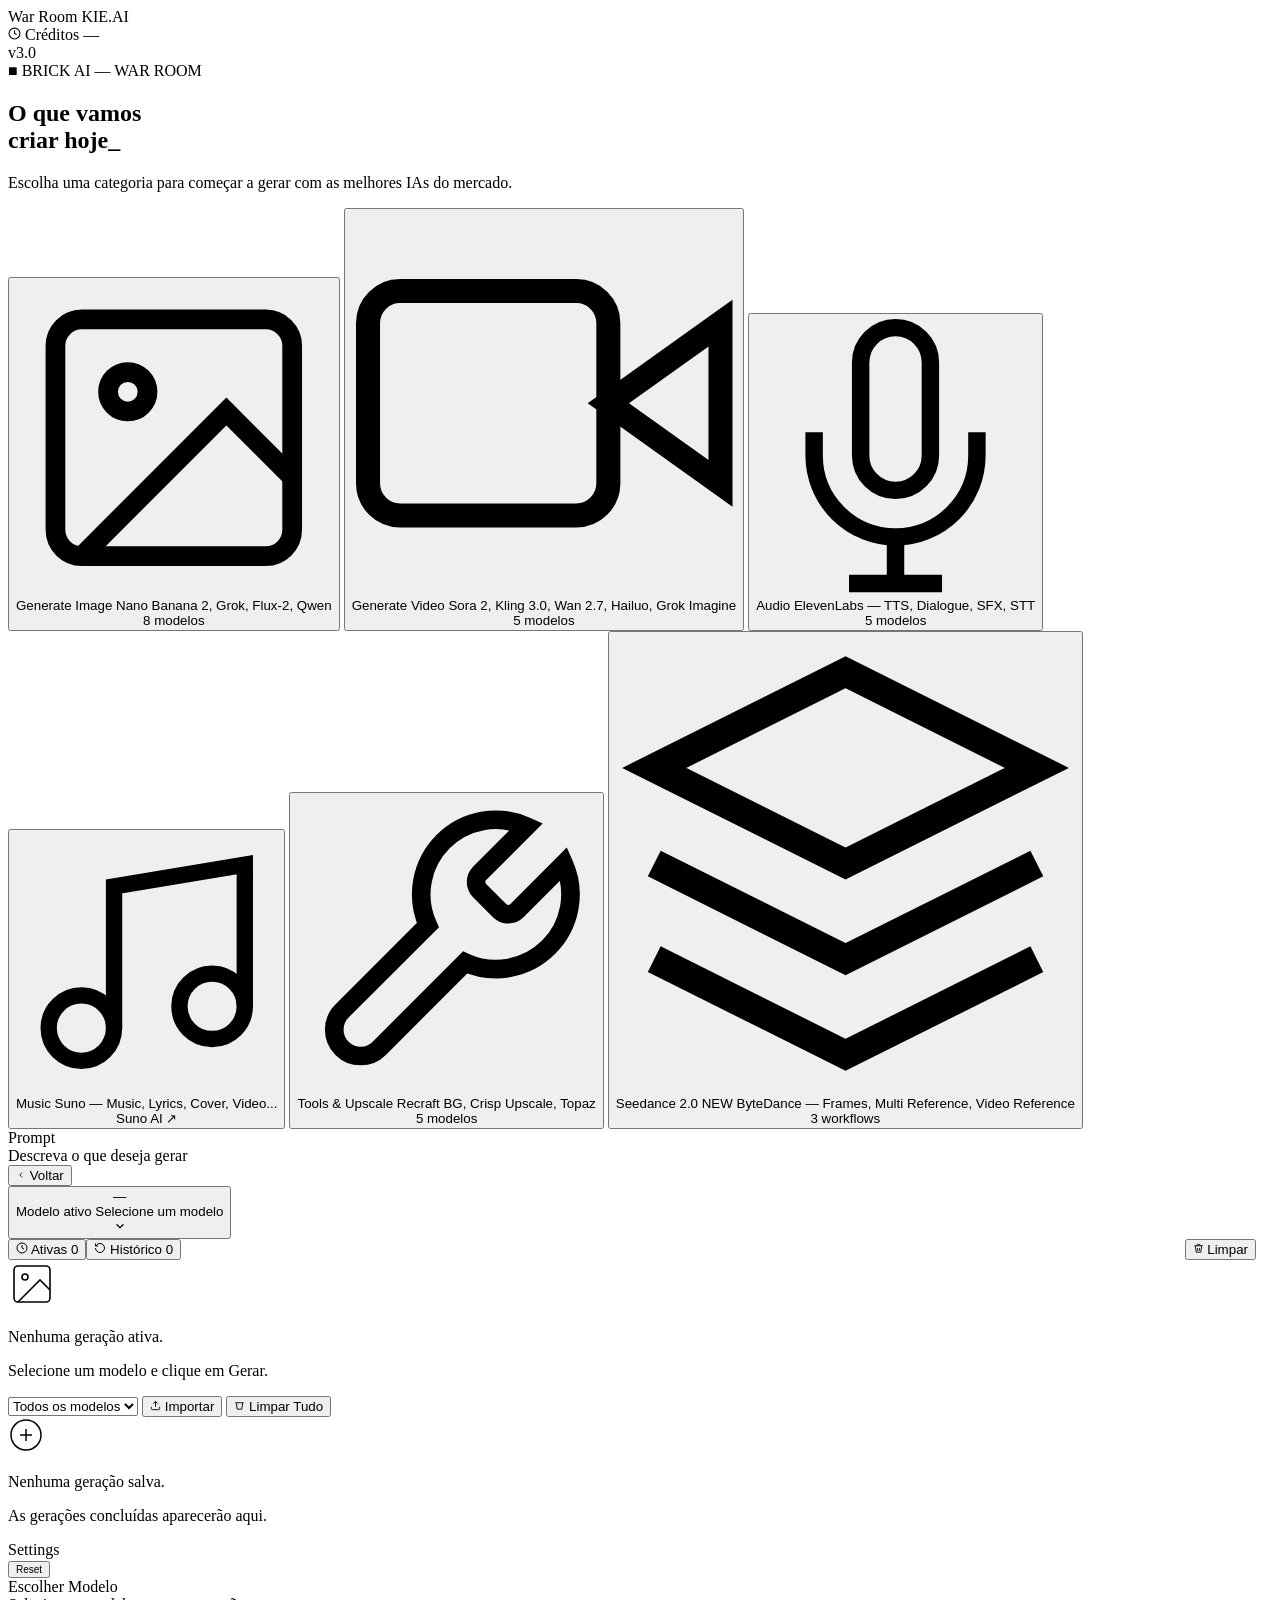
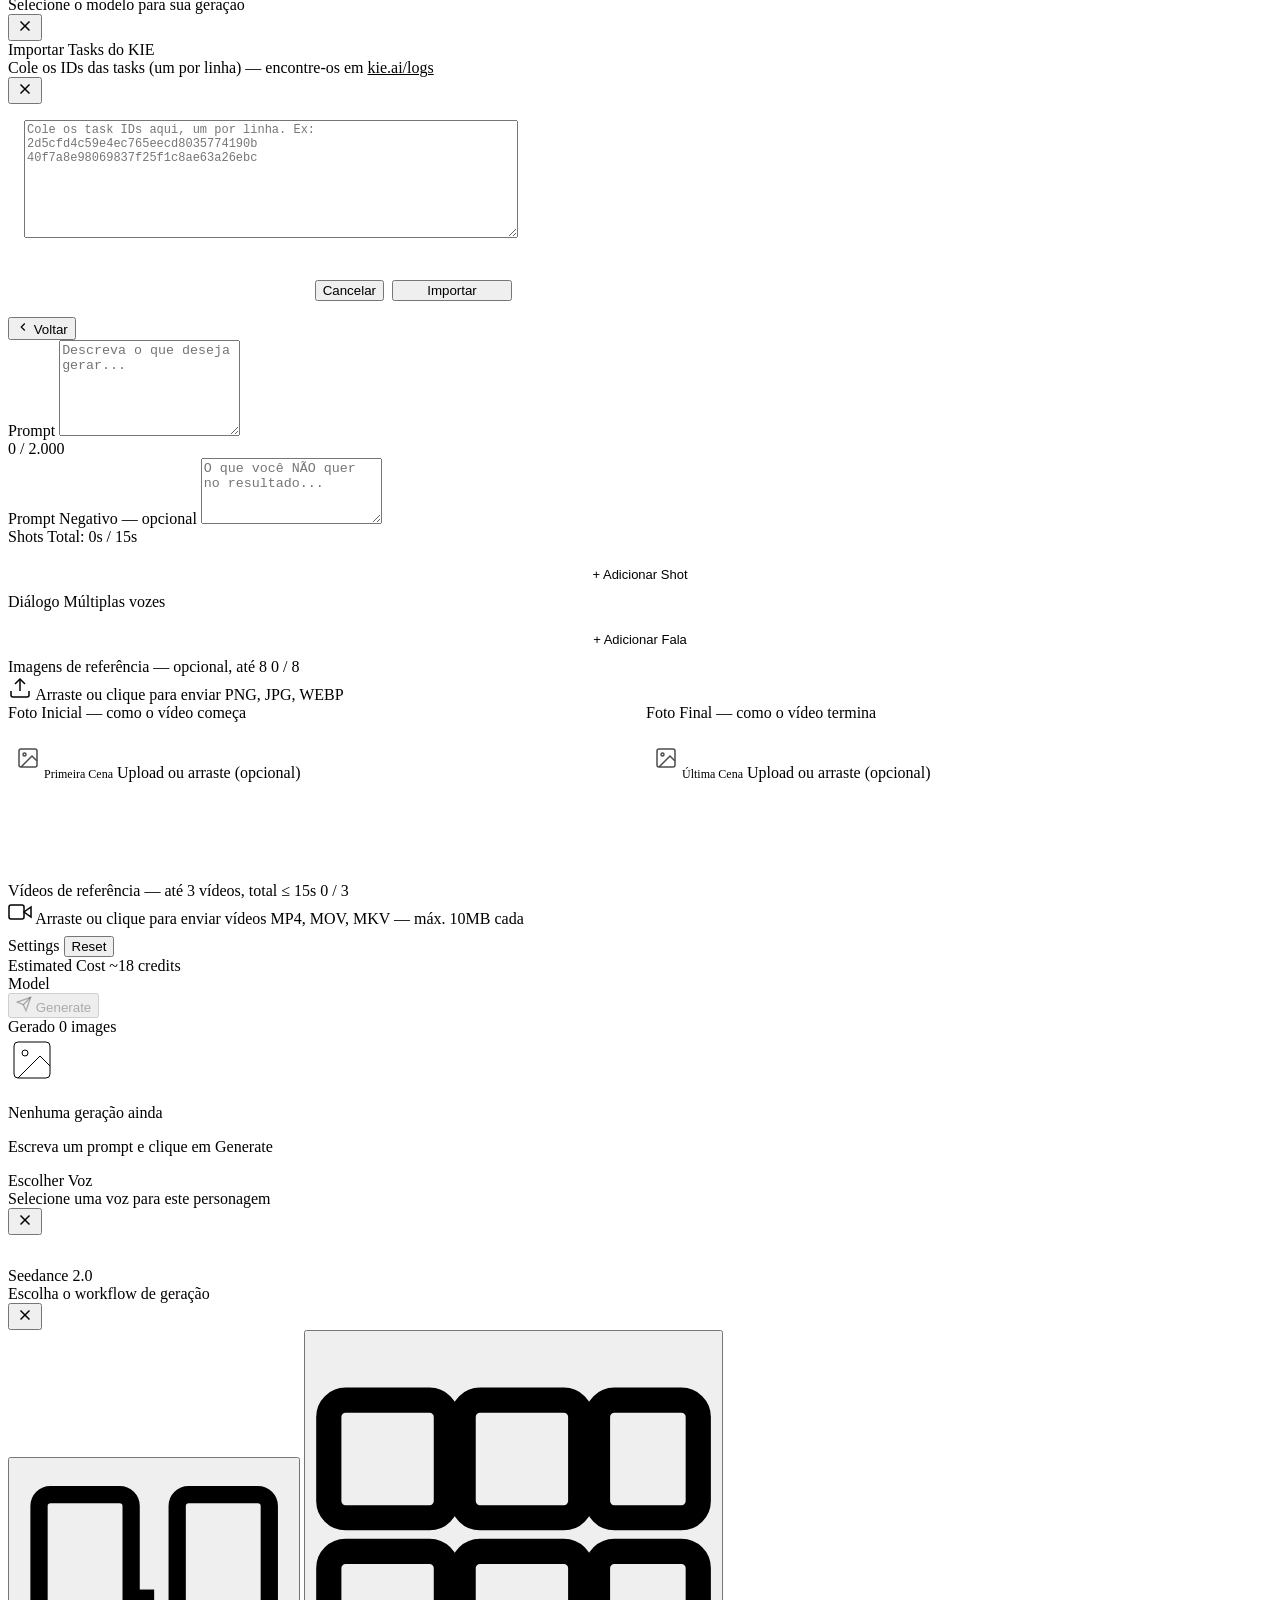
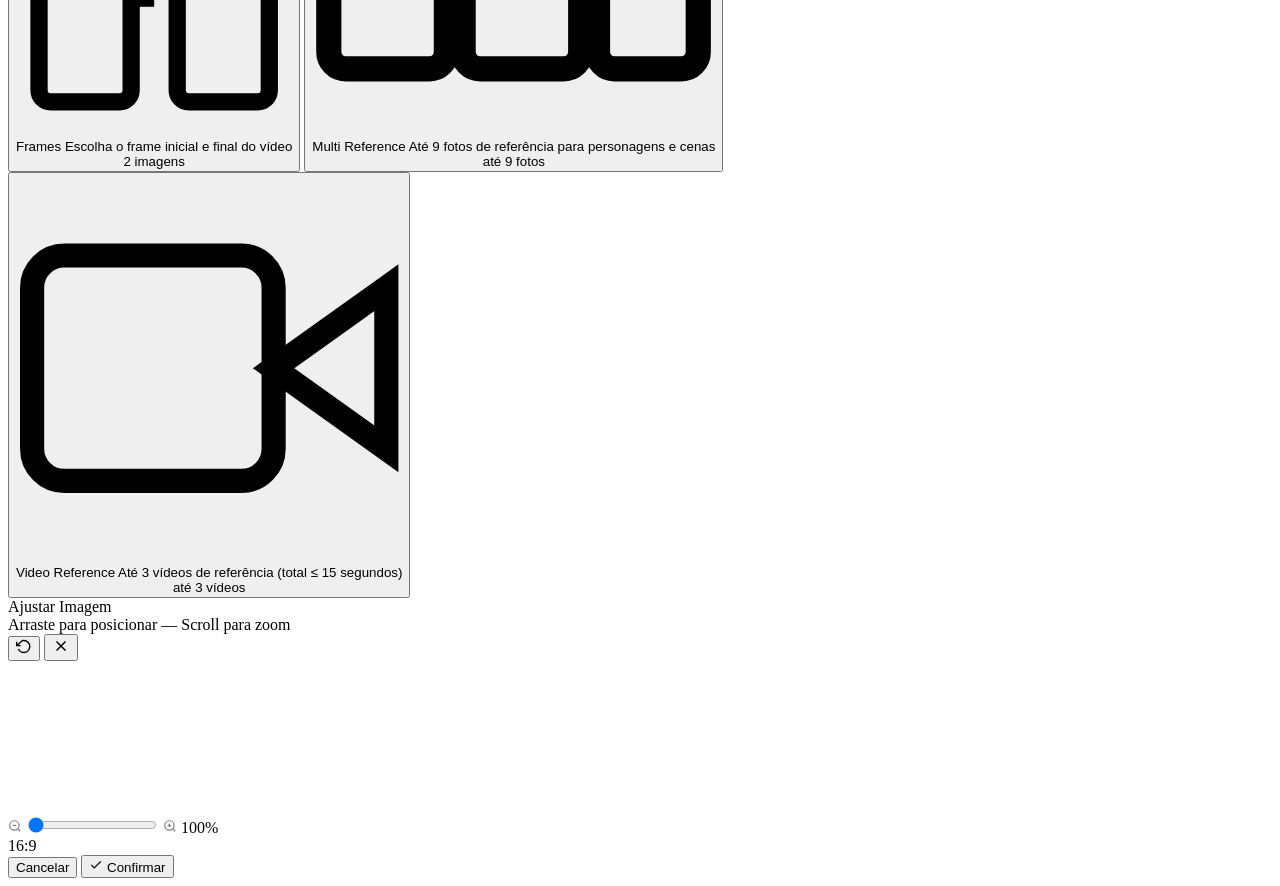
==== commit fa4ad350: "feat: add image crop modal on upload + standardize gallery thumbnails - Crop modal opens automatical" ====
--- a/frontend/index.html
+++ b/frontend/index.html
@@ -817,10 +817,81 @@
         </div>
     </div>
 
+    <!-- ====== IMAGE CROP MODAL ====== -->
+    <div id="crop-modal" class="crop-modal hidden">
+        <div class="crop-backdrop" id="crop-backdrop"></div>
+        <div class="crop-panel">
+            <div class="crop-header">
+                <div>
+                    <div class="crop-title">Ajustar Imagem</div>
+                    <div class="crop-subtitle" id="crop-subtitle">Arraste para posicionar — Scroll para zoom</div>
+                </div>
+                <div class="crop-header-actions">
+                    <button class="crop-rotate-btn" id="crop-btn-rotate" title="Girar 90°">
+                        <svg width="16" height="16" viewBox="0 0 24 24" fill="none" stroke="currentColor" stroke-width="2">
+                            <polyline points="1 4 1 10 7 10"/>
+                            <path d="M3.51 15a9 9 0 105.64-12.36L1 10"/>
+                        </svg>
+                    </button>
+                    <button class="crop-close-btn" id="crop-btn-cancel-x" title="Cancelar">
+                        <svg width="18" height="18" viewBox="0 0 24 24" fill="none" stroke="currentColor" stroke-width="2">
+                            <line x1="18" y1="6" x2="6" y2="18"/>
+                            <line x1="6" y1="6" x2="18" y2="18"/>
+                        </svg>
+                    </button>
+                </div>
+            </div>
+
+            <div class="crop-body">
+                <!-- Dark area with image + draggable crop overlay -->
+                <div class="crop-canvas-wrap" id="crop-canvas-wrap">
+                    <canvas id="crop-canvas"></canvas>
+                    <div class="crop-overlay" id="crop-overlay">
+                        <div class="crop-selection" id="crop-selection">
+                            <div class="crop-handle crop-handle-nw" data-handle="nw"></div>
+                            <div class="crop-handle crop-handle-ne" data-handle="ne"></div>
+                            <div class="crop-handle crop-handle-sw" data-handle="sw"></div>
+                            <div class="crop-handle crop-handle-se" data-handle="se"></div>
+                            <div class="crop-grid-line crop-grid-h1"></div>
+                            <div class="crop-grid-line crop-grid-h2"></div>
+                            <div class="crop-grid-line crop-grid-v1"></div>
+                            <div class="crop-grid-line crop-grid-v2"></div>
+                        </div>
+                    </div>
+                </div>
+            </div>
+
+            <div class="crop-footer">
+                <div class="crop-zoom-row">
+                    <svg width="14" height="14" viewBox="0 0 24 24" fill="none" stroke="currentColor" stroke-width="2" style="flex-shrink:0;opacity:0.5;">
+                        <circle cx="11" cy="11" r="8"/><line x1="21" y1="21" x2="16.65" y2="16.65"/>
+                        <line x1="8" y1="11" x2="14" y2="11"/>
+                    </svg>
+                    <input type="range" id="crop-zoom" class="crop-zoom-slider" min="100" max="300" value="100" step="1">
+                    <svg width="14" height="14" viewBox="0 0 24 24" fill="none" stroke="currentColor" stroke-width="2" style="flex-shrink:0;opacity:0.5;">
+                        <circle cx="11" cy="11" r="8"/><line x1="21" y1="21" x2="16.65" y2="16.65"/>
+                        <line x1="11" y1="8" x2="11" y2="14"/><line x1="8" y1="11" x2="14" y2="11"/>
+                    </svg>
+                    <span class="crop-zoom-pct" id="crop-zoom-pct">100%</span>
+                </div>
+                <div class="crop-ar-badge" id="crop-ar-badge">16:9</div>
+                <div class="crop-actions">
+                    <button class="crop-btn-cancel" id="crop-btn-cancel">Cancelar</button>
+                    <button class="crop-btn-confirm" id="crop-btn-confirm">
+                        <svg width="14" height="14" viewBox="0 0 24 24" fill="none" stroke="currentColor" stroke-width="2">
+                            <polyline points="20 6 9 17 4 12"/>
+                        </svg>
+                        Confirmar
+                    </button>
+                </div>
+            </div>
+        </div>
+    </div>
+
     <!-- ====== TOAST ====== -->
     <div id="toast-container" class="toast-container"></div>
 
-    <script src="/static/app.js?v=42"></script>
+    <script src="/static/app.js?v=43"></script>
 </body>
 
 </html>
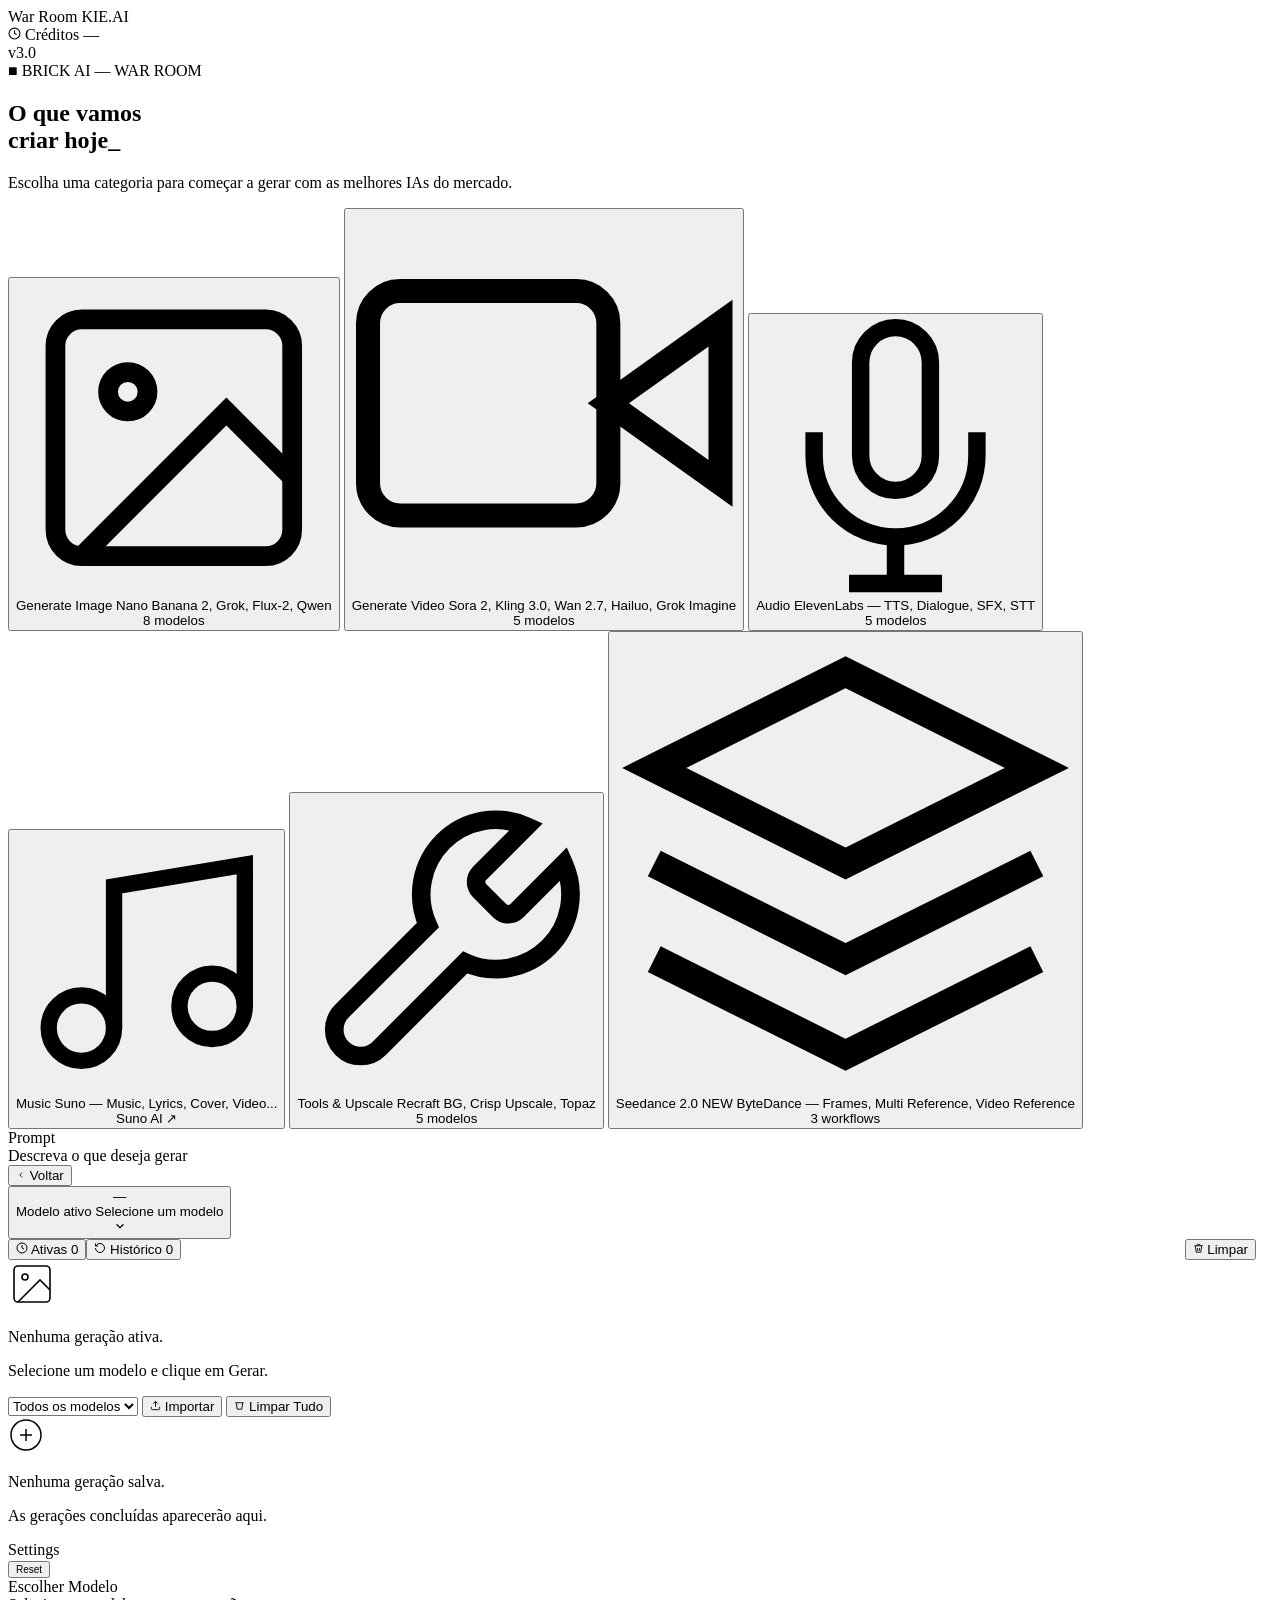
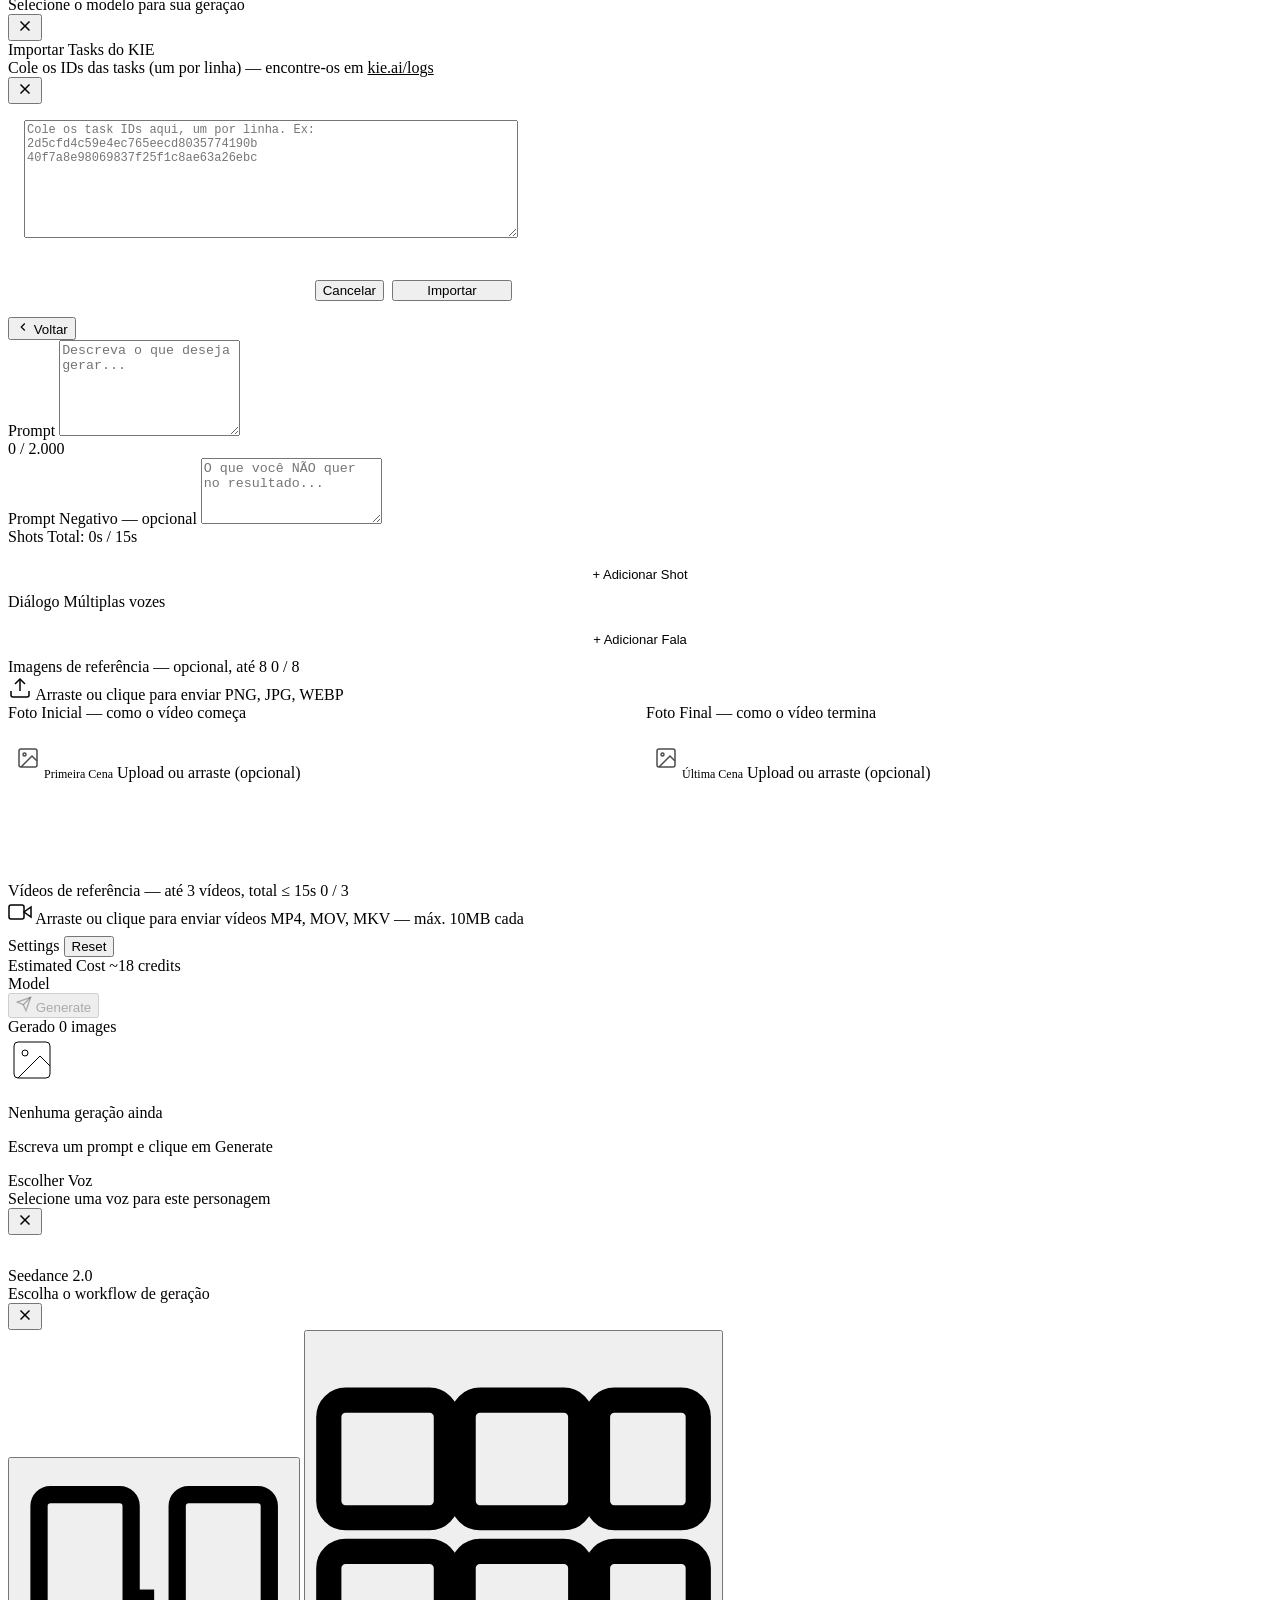
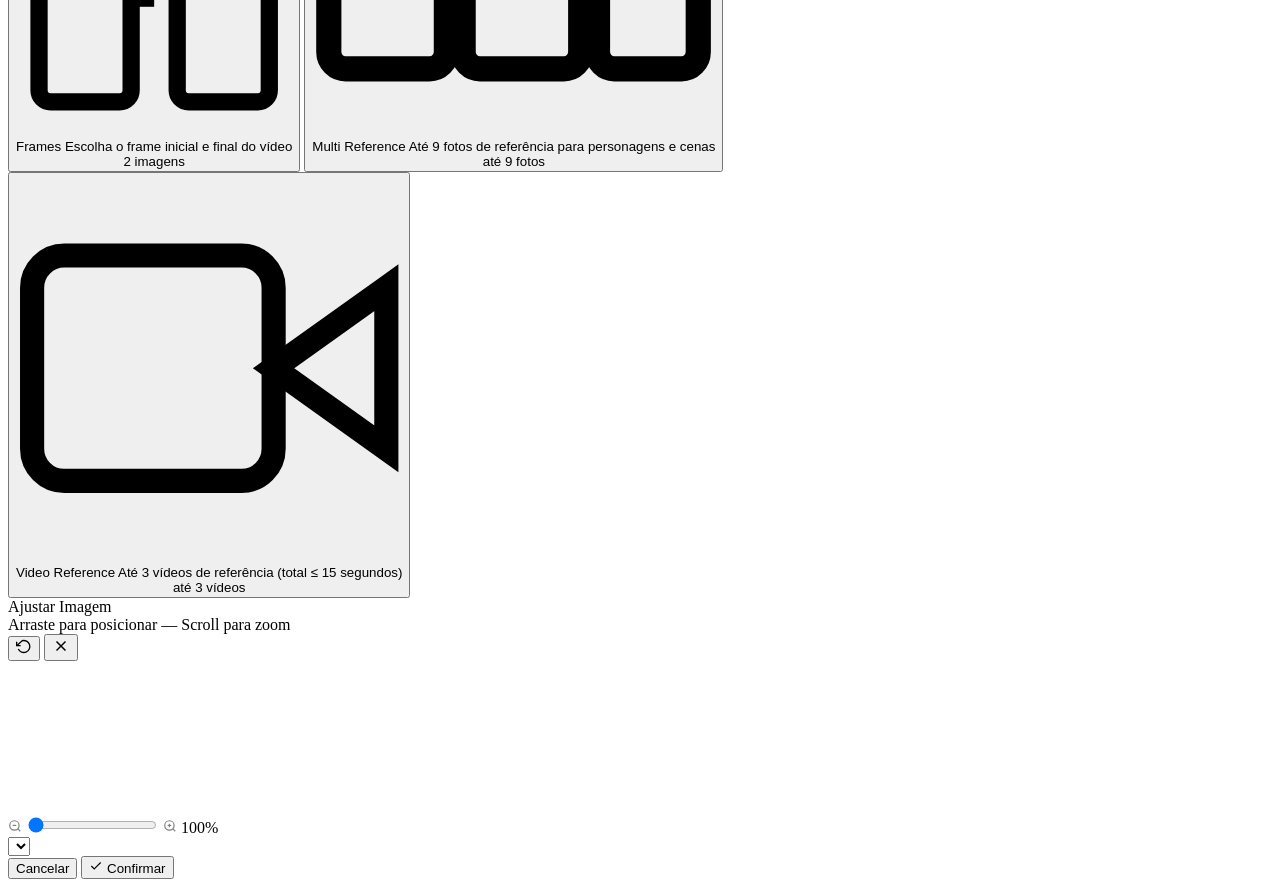
==== commit 6bad5fcd: "feat: crop modal AR select populated from model config - Replace static AR badge with a select dropd" ====
--- a/frontend/index.html
+++ b/frontend/index.html
@@ -874,7 +874,9 @@
                     </svg>
                     <span class="crop-zoom-pct" id="crop-zoom-pct">100%</span>
                 </div>
-                <div class="crop-ar-badge" id="crop-ar-badge">16:9</div>
+                <select class="crop-ar-select" id="crop-ar-select">
+                    <!-- Options populated by JS from model config -->
+                </select>
                 <div class="crop-actions">
                     <button class="crop-btn-cancel" id="crop-btn-cancel">Cancelar</button>
                     <button class="crop-btn-confirm" id="crop-btn-confirm">
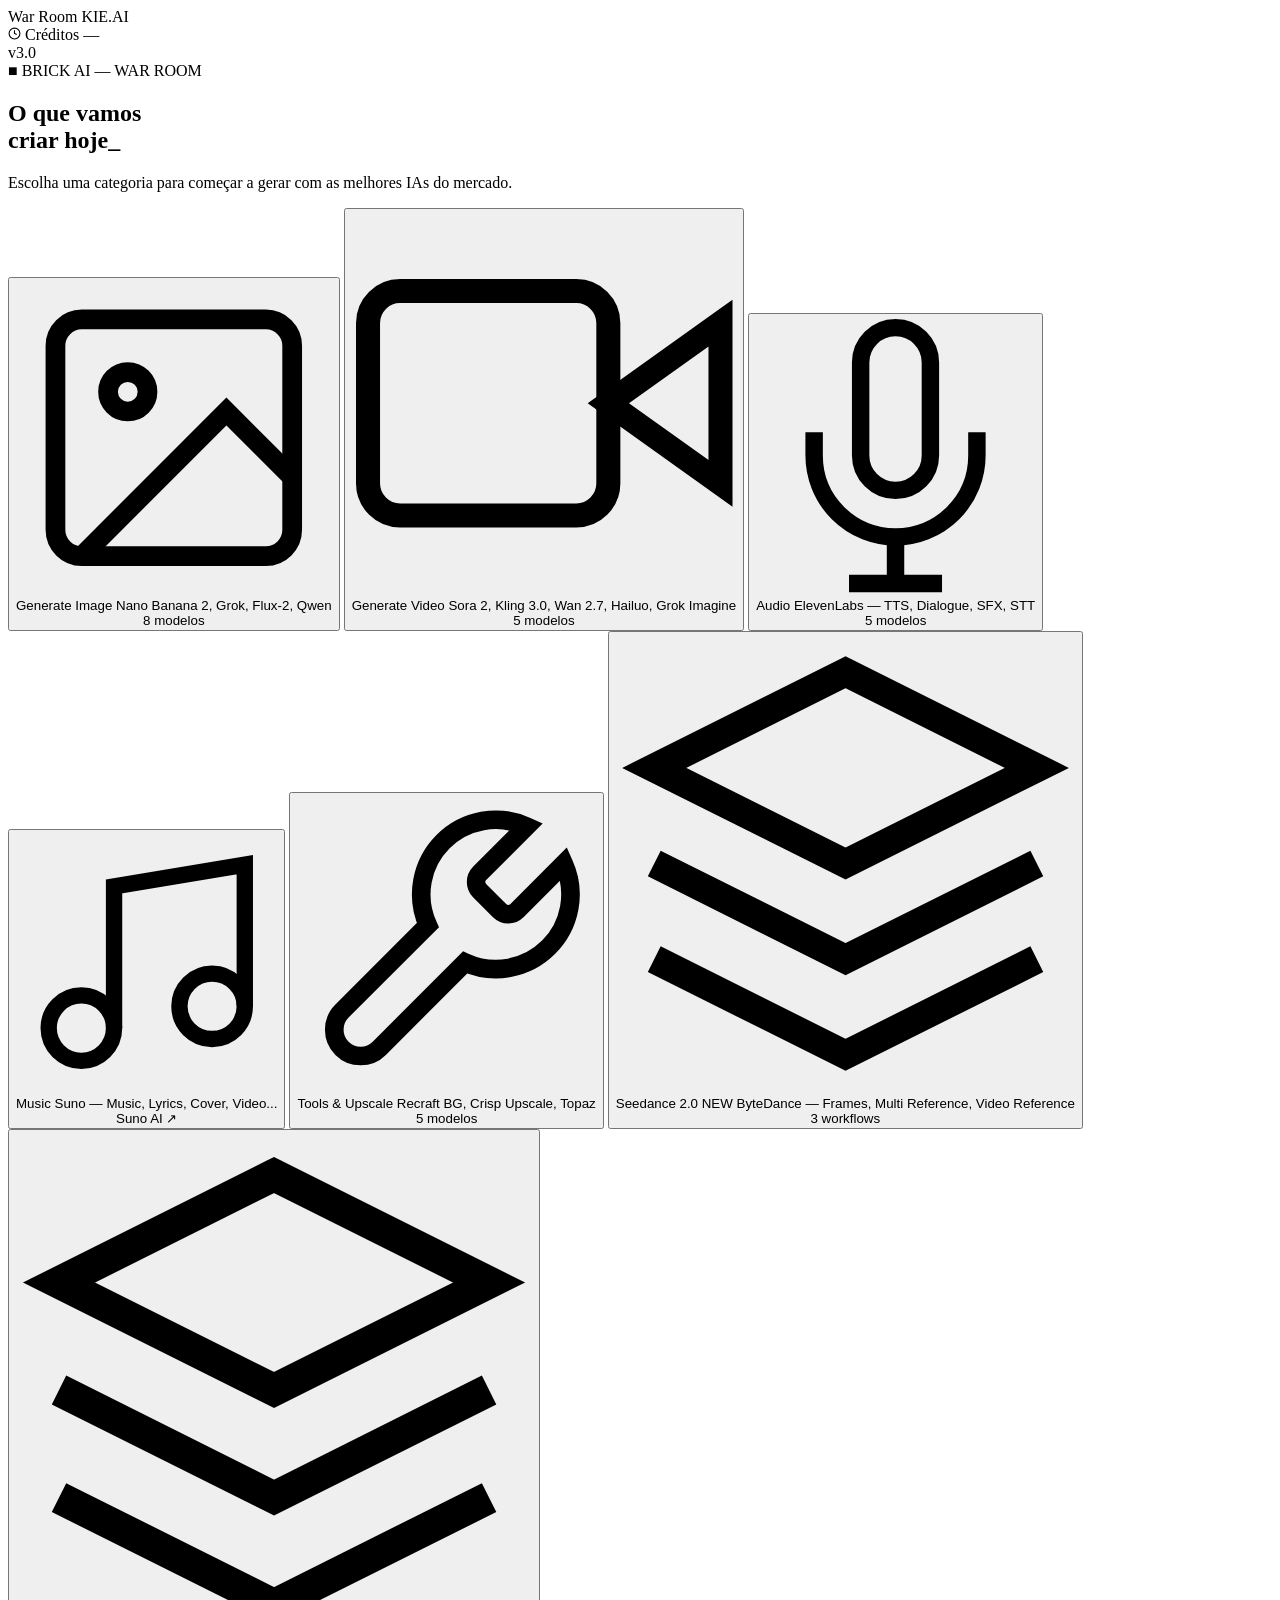
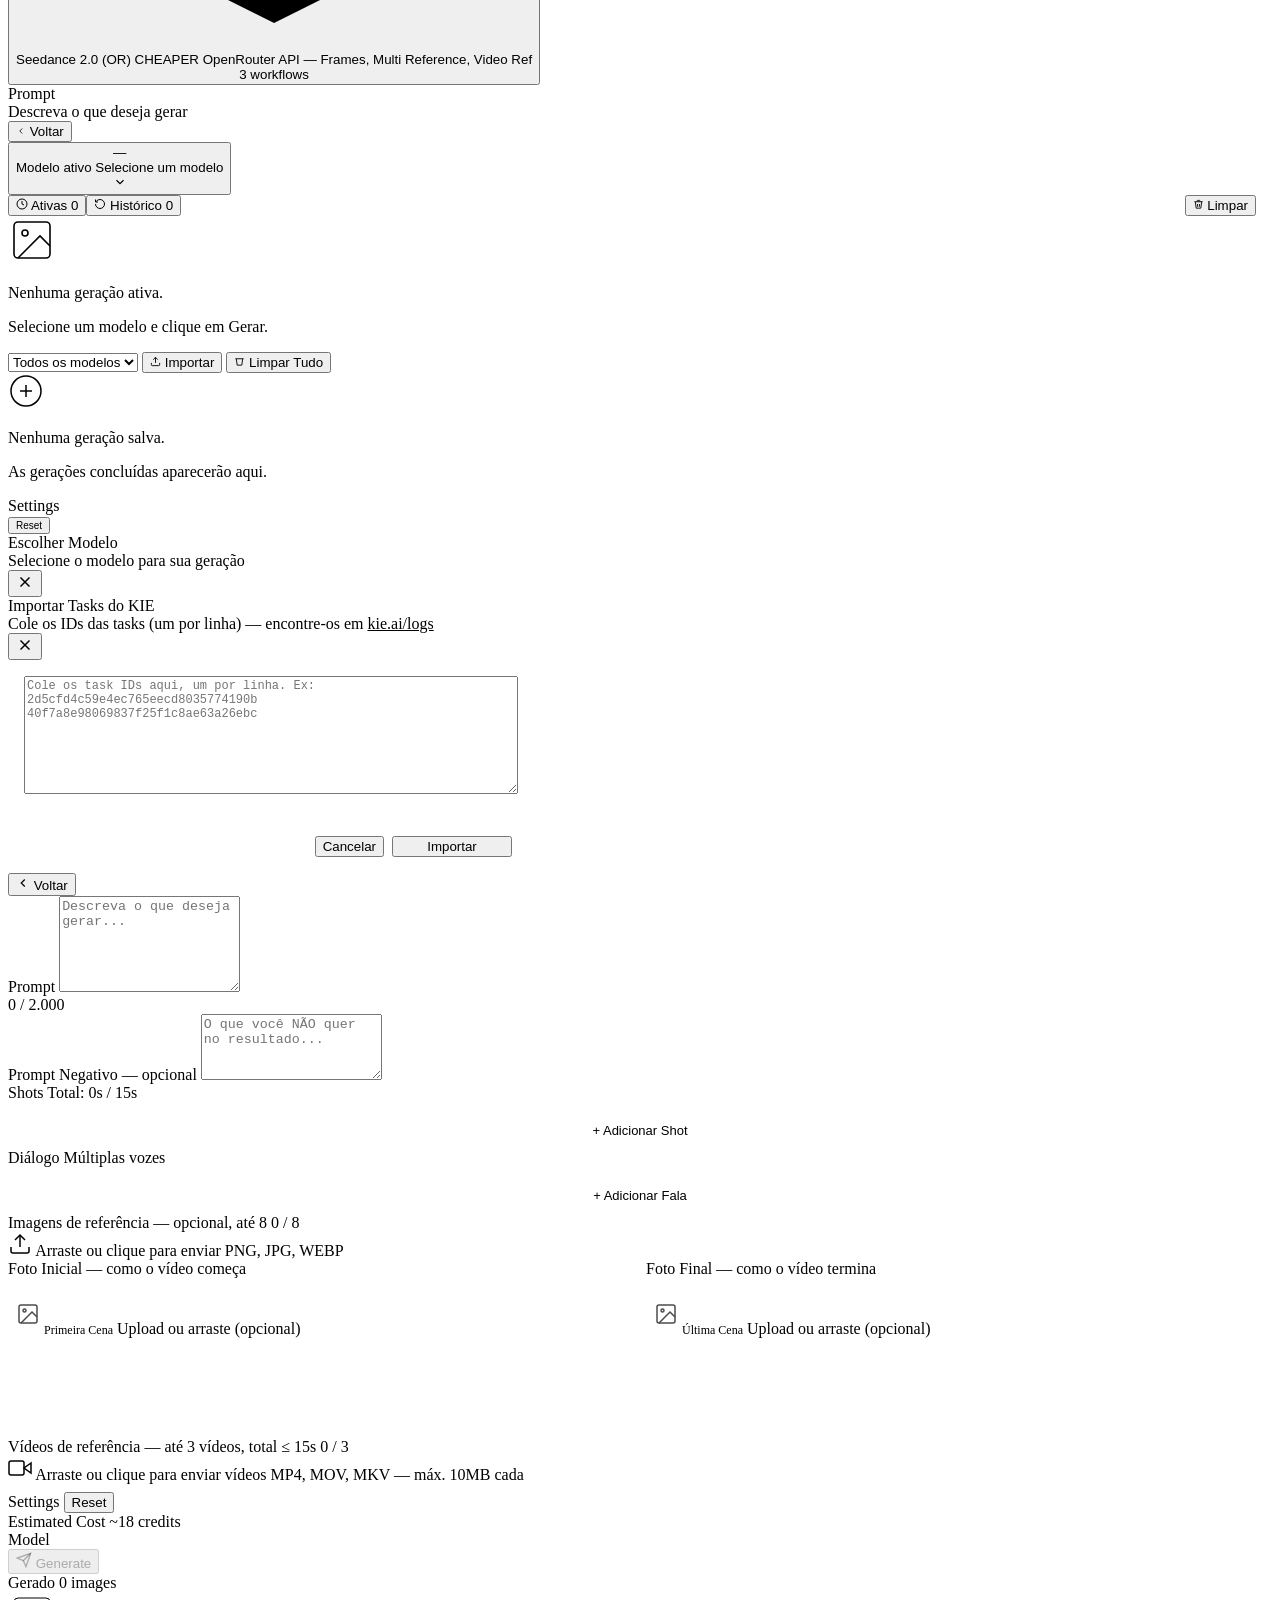
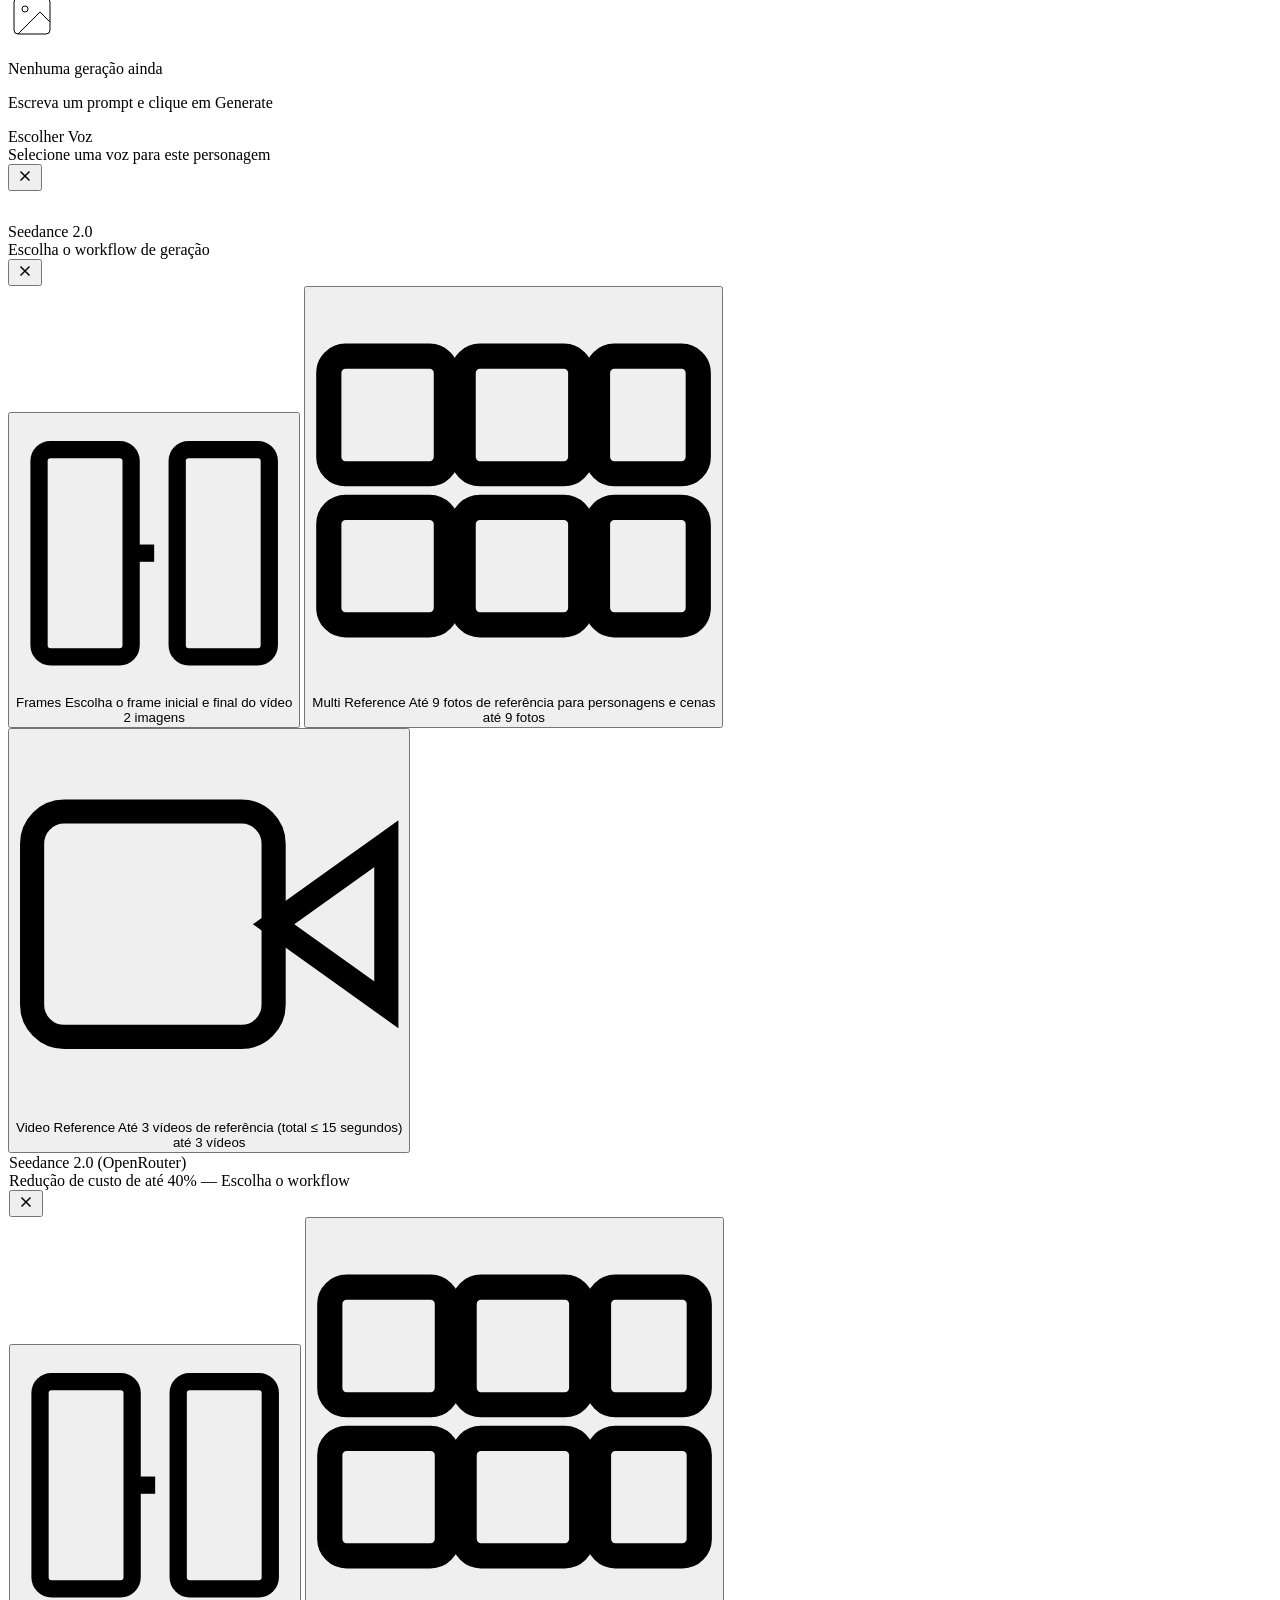
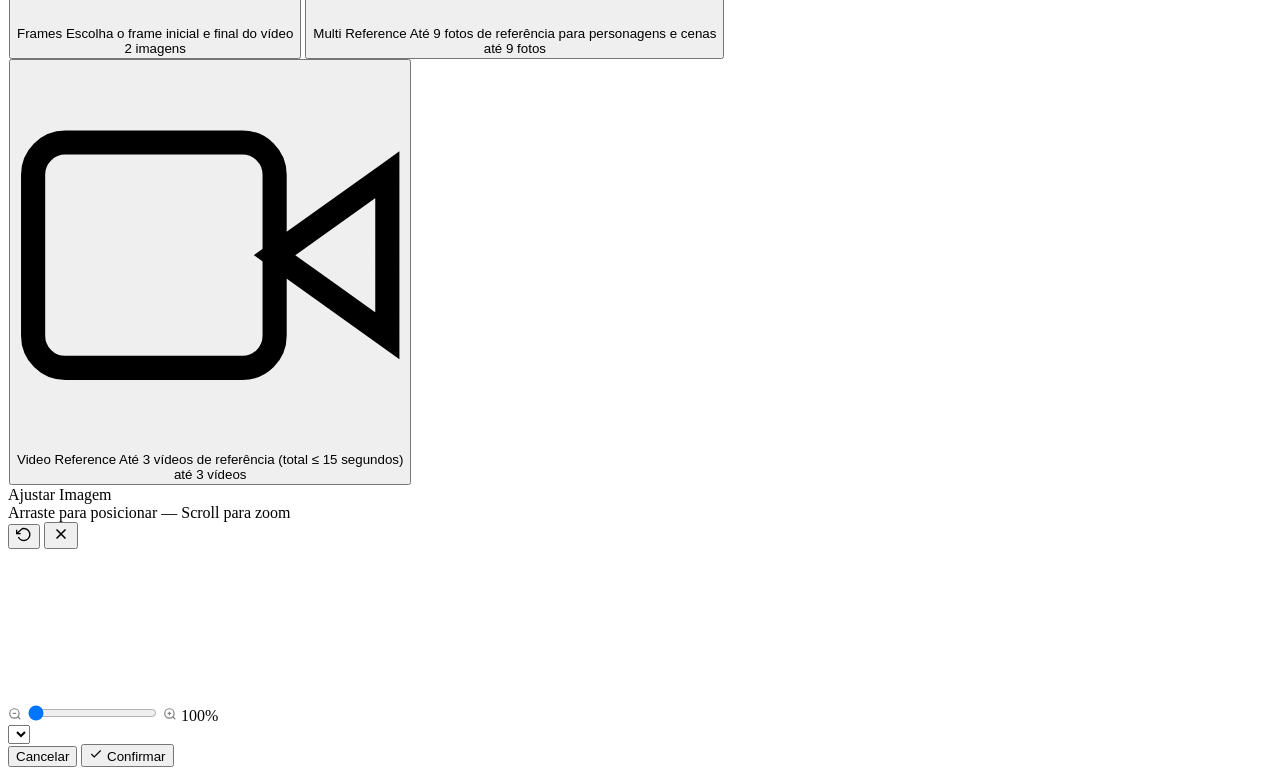
==== commit 3c536945: "feat: add Seedance 2.0 via OpenRouter (isolated pipeline) - New lobby card + workflow picker modal f" ====
--- a/frontend/index.html
+++ b/frontend/index.html
@@ -12,7 +12,7 @@
     <link
         href="https://fonts.googleapis.com/css2?family=Inter:wght@300;400;500;600;700;900&family=JetBrains+Mono:wght@400;500;600;700&display=swap"
         rel="stylesheet">
-    <link rel="stylesheet" href="/static/style-v2.css?v=21">
+    <link rel="stylesheet" href="/static/style-v2.css?v=22">
 </head>
 
 <body>
@@ -149,6 +149,24 @@
                     <div class="lobby-card-body">
                         <span class="lobby-card-title">Seedance 2.0 <span class="lobby-card-new-badge">NEW</span></span>
                         <span class="lobby-card-desc">ByteDance — Frames, Multi Reference, Video Reference</span>
+                    </div>
+                    <div class="lobby-card-count">3 workflows</div>
+                    <div class="lobby-card-glow"></div>
+                </button>
+
+                <!-- SEEDANCE 2.0 (OPENROUTER) -->
+                <button class="lobby-card lobby-card-featured" data-lobby-cat="seedance2or" id="lobby-seedance2or" style="--mc-feature: var(--mc-openai)">
+                    <div class="lobby-card-featured-bg" style="background: linear-gradient(135deg, var(--mc-openai), transparent); opacity: 0.1;"></div>
+                    <div class="lobby-card-icon" style="color: var(--mc-openai);">
+                        <svg viewBox="0 0 24 24" fill="none" stroke="currentColor" stroke-width="1.5">
+                            <path d="M12 2L2 7l10 5 10-5-10-5z" />
+                            <path d="M2 17l10 5 10-5" />
+                            <path d="M2 12l10 5 10-5" />
+                        </svg>
+                    </div>
+                    <div class="lobby-card-body">
+                        <span class="lobby-card-title">Seedance 2.0 (OR) <span class="lobby-card-new-badge" style="background: var(--mc-yellow); color: #000;">CHEAPER</span></span>
+                        <span class="lobby-card-desc">OpenRouter API — Frames, Multi Reference, Video Ref</span>
                     </div>
                     <div class="lobby-card-count">3 workflows</div>
                     <div class="lobby-card-glow"></div>
@@ -510,6 +528,23 @@
             data-color="mc-bytedance" data-prompt="true"
             data-desc="Até 3 vídeos de referência (total ≤ 15s) para motion reference."></div>
 
+        <!-- SEEDANCE 2.0 OPENROUTER -->
+        <div data-cat="seedance2or" data-model="openrouter/bytedance/seedance-2.0-frames" data-name="Seedance 2.0 (OR) — Frames" data-provider="OpenRouter"
+            data-input="mix" data-field="reference_image_urls"
+            data-icon="<svg viewBox=&quot;0 0 24 24&quot; fill=&quot;none&quot; class=&quot;brand-logo-svg&quot;><path d=&quot;M12 2L2 7l10 5 10-5-10-5zM2 17l10 5 10-5M2 12l10 5 10-5&quot; stroke=&quot;currentColor&quot; stroke-width=&quot;1.5&quot;/></svg>"
+            data-color="mc-openai" data-prompt="true"
+            data-desc="OpenRouter: Frame inicial + final para controlar início e fim do vídeo."></div>
+        <div data-cat="seedance2or" data-model="openrouter/bytedance/seedance-2.0-multi" data-name="Seedance 2.0 (OR) — Multi Reference" data-provider="OpenRouter"
+            data-input="mix" data-field="reference_image_urls"
+            data-icon="<svg viewBox=&quot;0 0 24 24&quot; fill=&quot;none&quot; class=&quot;brand-logo-svg&quot;><path d=&quot;M12 2L2 7l10 5 10-5-10-5zM2 17l10 5 10-5M2 12l10 5 10-5&quot; stroke=&quot;currentColor&quot; stroke-width=&quot;1.5&quot;/></svg>"
+            data-color="mc-openai" data-prompt="true"
+            data-desc="OpenRouter: Até 9 imagens de referência para personagens e cenas."></div>
+        <div data-cat="seedance2or" data-model="openrouter/bytedance/seedance-2.0-video" data-name="Seedance 2.0 (OR) — Video Reference" data-provider="OpenRouter"
+            data-input="mix" data-field="reference_video_urls"
+            data-icon="<svg viewBox=&quot;0 0 24 24&quot; fill=&quot;none&quot; class=&quot;brand-logo-svg&quot;><path d=&quot;M12 2L2 7l10 5 10-5-10-5zM2 17l10 5 10-5M2 12l10 5 10-5&quot; stroke=&quot;currentColor&quot; stroke-width=&quot;1.5&quot;/></svg>"
+            data-color="mc-openai" data-prompt="true"
+            data-desc="OpenRouter: Até 3 vídeos de referência (total ≤ 15s) para motion reference."></div>
+
     </template>
 
     <!-- ====== NANO BANANA V2 — WORKSPACE OVERLAY ====== -->
@@ -817,6 +852,74 @@
         </div>
     </div>
 
+    <!-- ====== SEEDANCE 2.0 OPENROUTER WORKFLOW PICKER MODAL ====== -->
+    <div id="modal-seedance2or-picker" class="model-picker-modal hidden">
+        <div class="mpm-backdrop" id="seedance2or-backdrop"></div>
+        <div class="mpm-panel" style="max-width: 720px; border: 1px solid rgba(255, 255, 255, 0.1);">
+            <div class="mpm-header">
+                <div>
+                    <div class="mpm-title" style="color: var(--mc-openai);">Seedance 2.0 (OpenRouter)</div>
+                    <div class="mpm-subtitle">Redução de custo de até 40% — Escolha o workflow</div>
+                </div>
+                <button class="mpm-close" id="seedance2or-close">
+                    <svg width="18" height="18" viewBox="0 0 24 24" fill="none" stroke="currentColor" stroke-width="2">
+                        <line x1="18" y1="6" x2="6" y2="18" />
+                        <line x1="6" y1="6" x2="18" y2="18" />
+                    </svg>
+                </button>
+            </div>
+            <div class="seedance2-picker-grid" id="seedance2or-picker-grid">
+                <!-- Frames -->
+                <button class="seedance2-wf-card seedance2or-wf-card" data-seedance-wf="frames">
+                    <div class="seedance2-wf-icon" style="color: var(--mc-openai);">
+                        <svg viewBox="0 0 24 24" fill="none" stroke="currentColor" stroke-width="1.5">
+                            <rect x="2" y="3" width="8" height="18" rx="1" />
+                            <rect x="14" y="3" width="8" height="18" rx="1" />
+                            <path d="M10 12h4" stroke-dasharray="2 2" />
+                        </svg>
+                    </div>
+                    <div class="seedance2-wf-body">
+                        <span class="seedance2-wf-title">Frames</span>
+                        <span class="seedance2-wf-desc">Escolha o frame inicial e final do vídeo</span>
+                    </div>
+                    <div class="seedance2-wf-tag">2 imagens</div>
+                </button>
+                <!-- Multi Reference -->
+                <button class="seedance2-wf-card seedance2or-wf-card" data-seedance-wf="multi">
+                    <div class="seedance2-wf-icon" style="color: var(--mc-openai);">
+                        <svg viewBox="0 0 24 24" fill="none" stroke="currentColor" stroke-width="1.5">
+                            <rect x="1" y="4" width="7" height="7" rx="1" />
+                            <rect x="9" y="4" width="7" height="7" rx="1" />
+                            <rect x="17" y="4" width="6" height="7" rx="1" />
+                            <rect x="1" y="13" width="7" height="7" rx="1" />
+                            <rect x="9" y="13" width="7" height="7" rx="1" />
+                            <rect x="17" y="13" width="6" height="7" rx="1" />
+                        </svg>
+                    </div>
+                    <div class="seedance2-wf-body">
+                        <span class="seedance2-wf-title">Multi Reference</span>
+                        <span class="seedance2-wf-desc">Até 9 fotos de referência para personagens e cenas</span>
+                    </div>
+                    <div class="seedance2-wf-tag">até 9 fotos</div>
+                </button>
+                <!-- Video Reference -->
+                <button class="seedance2-wf-card seedance2or-wf-card" data-seedance-wf="video">
+                    <div class="seedance2-wf-icon" style="color: var(--mc-openai);">
+                        <svg viewBox="0 0 24 24" fill="none" stroke="currentColor" stroke-width="1.5">
+                            <polygon points="23 7 16 12 23 17 23 7" />
+                            <rect x="1" y="5" width="15" height="14" rx="2" />
+                        </svg>
+                    </div>
+                    <div class="seedance2-wf-body">
+                        <span class="seedance2-wf-title">Video Reference</span>
+                        <span class="seedance2-wf-desc">Até 3 vídeos de referência (total ≤ 15 segundos)</span>
+                    </div>
+                    <div class="seedance2-wf-tag">até 3 vídeos</div>
+                </button>
+            </div>
+        </div>
+    </div>
+
     <!-- ====== IMAGE CROP MODAL ====== -->
     <div id="crop-modal" class="crop-modal hidden">
         <div class="crop-backdrop" id="crop-backdrop"></div>
@@ -893,7 +996,7 @@
     <!-- ====== TOAST ====== -->
     <div id="toast-container" class="toast-container"></div>
 
-    <script src="/static/app.js?v=43"></script>
+    <script src="/static/app.js?v=47"></script>
 </body>
 
 </html>
